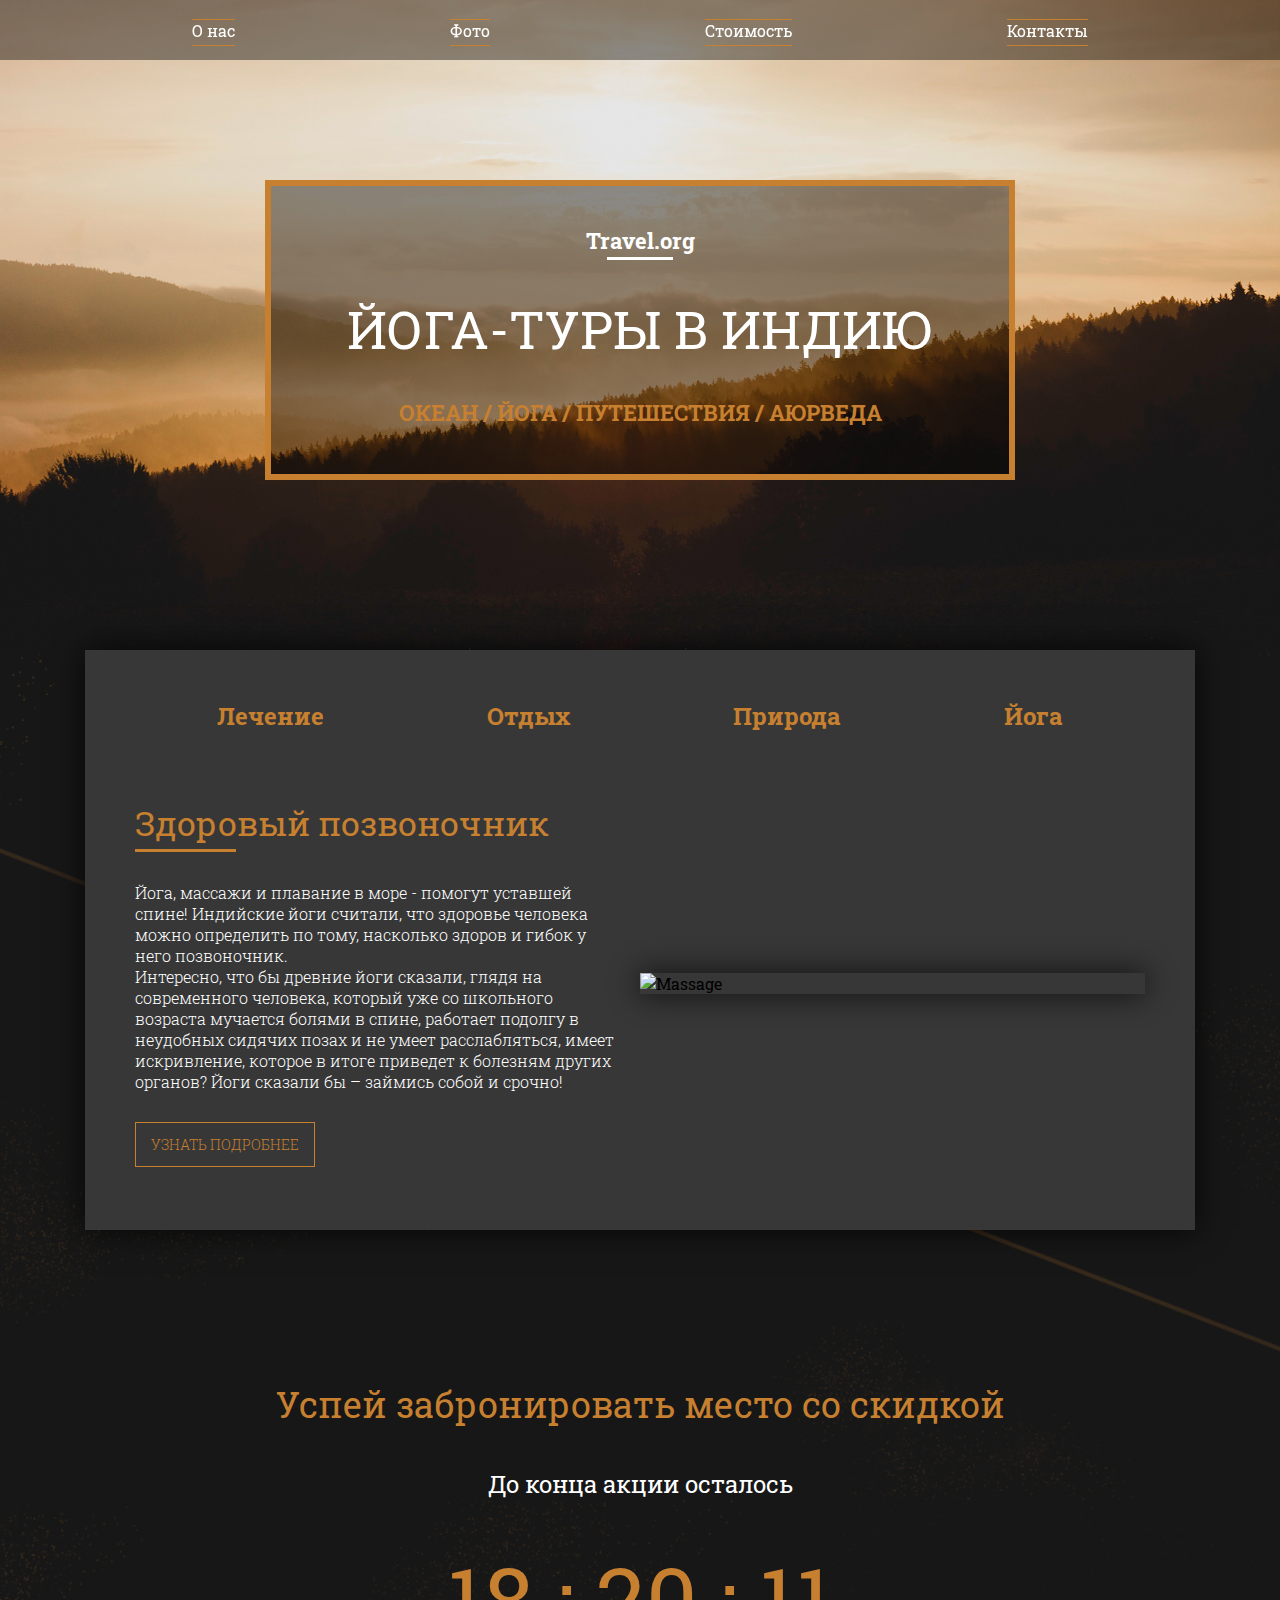
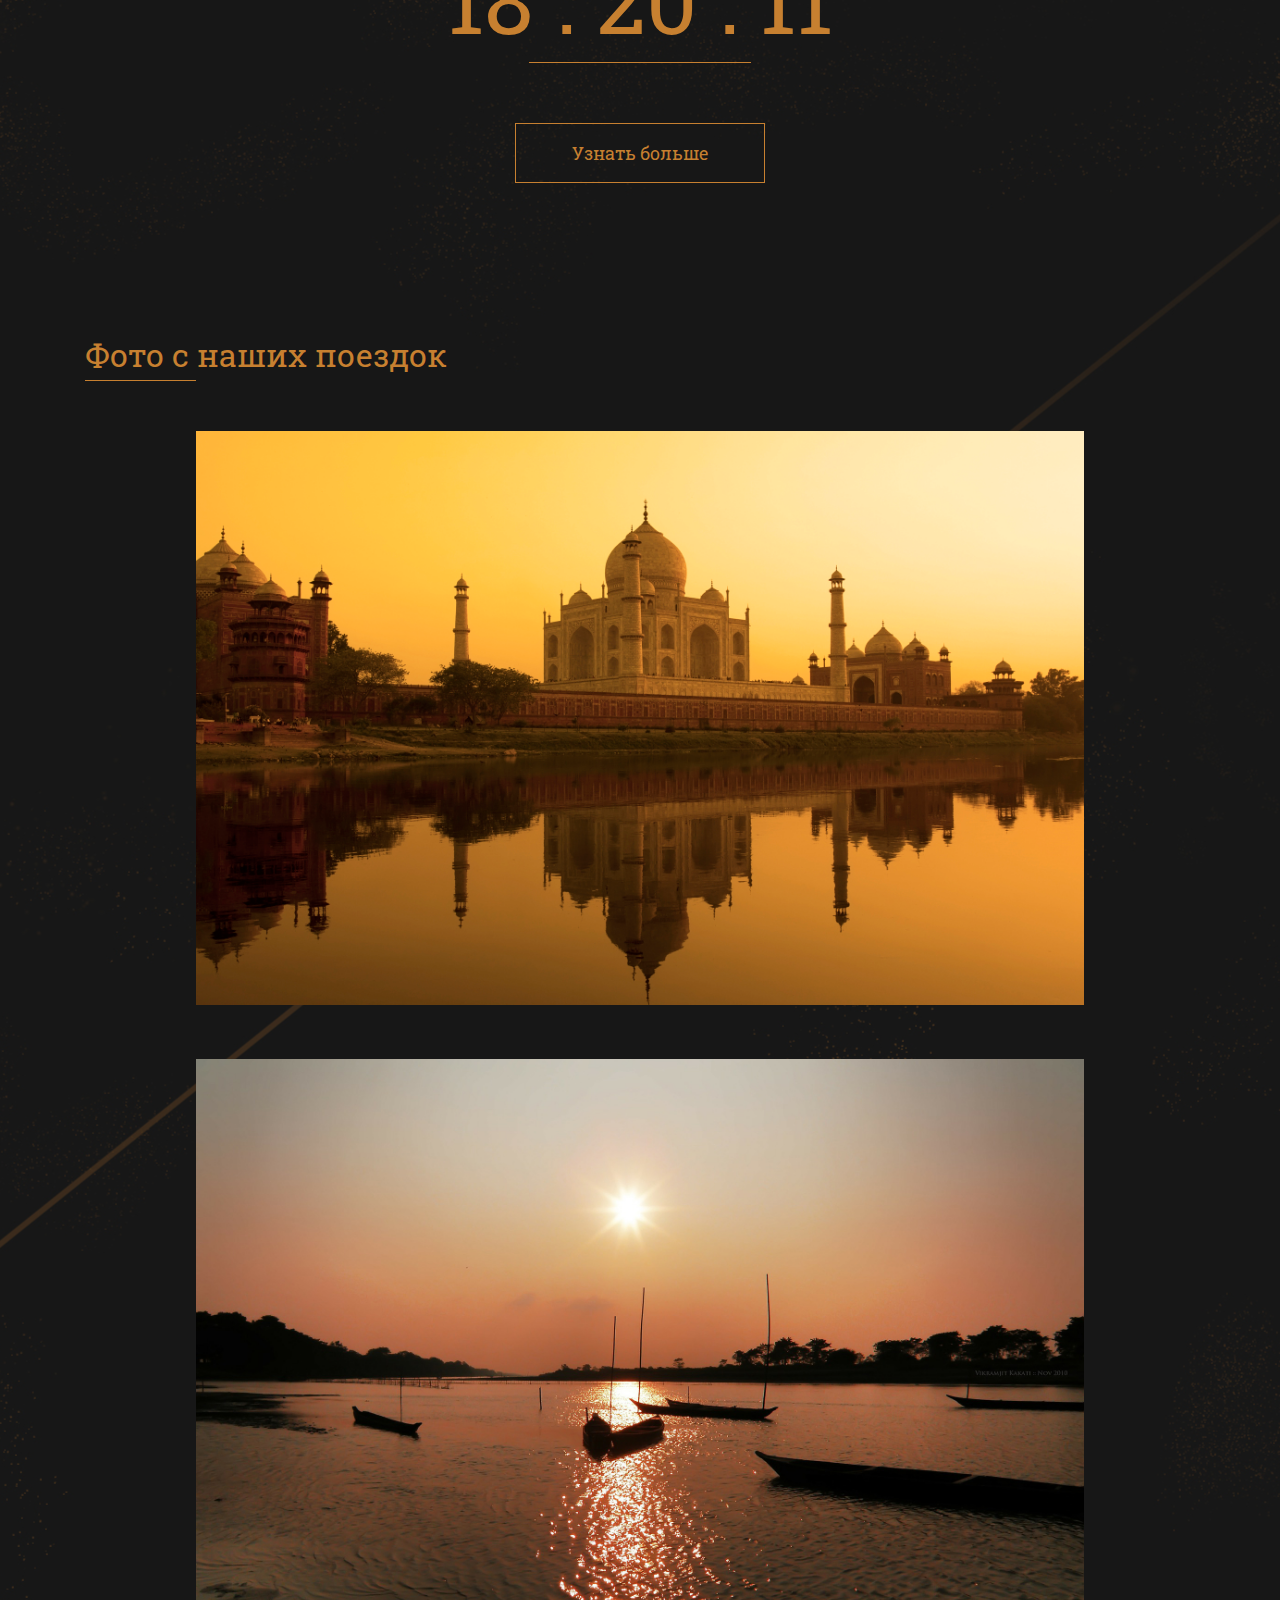
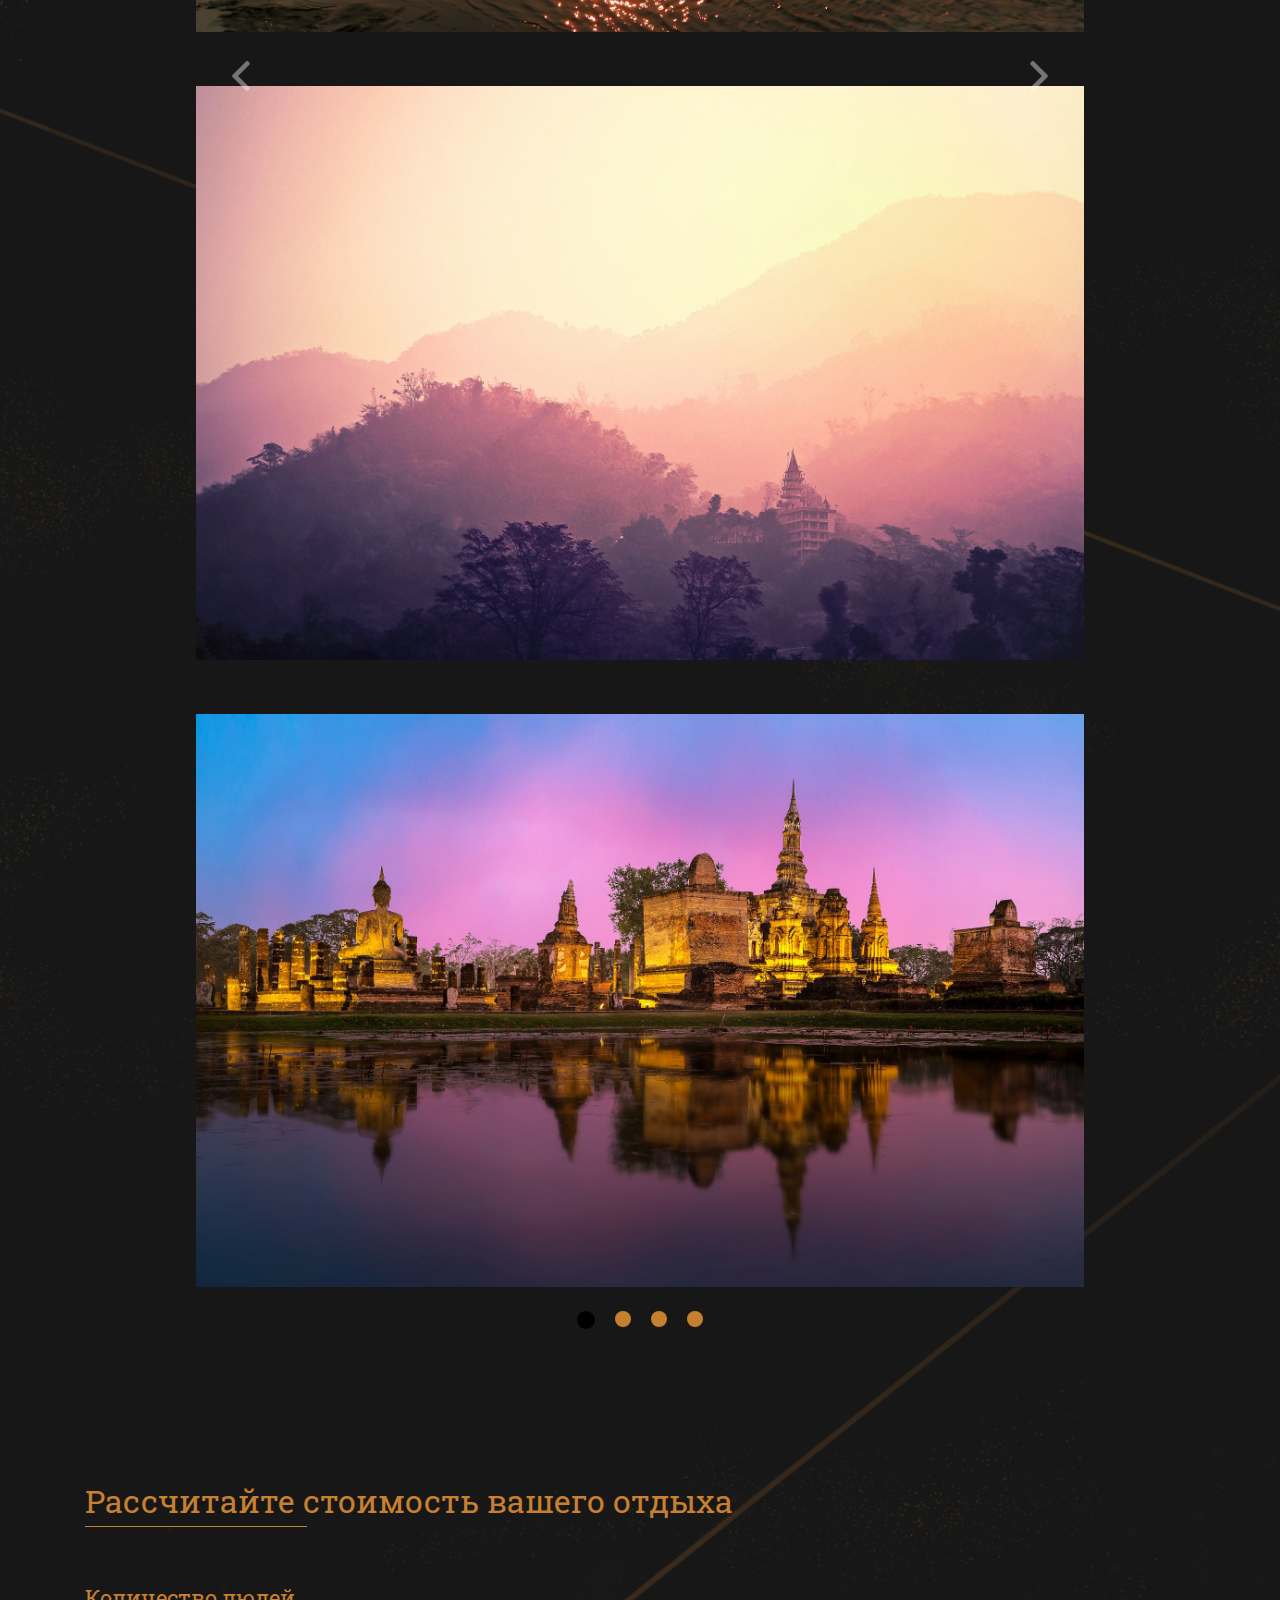
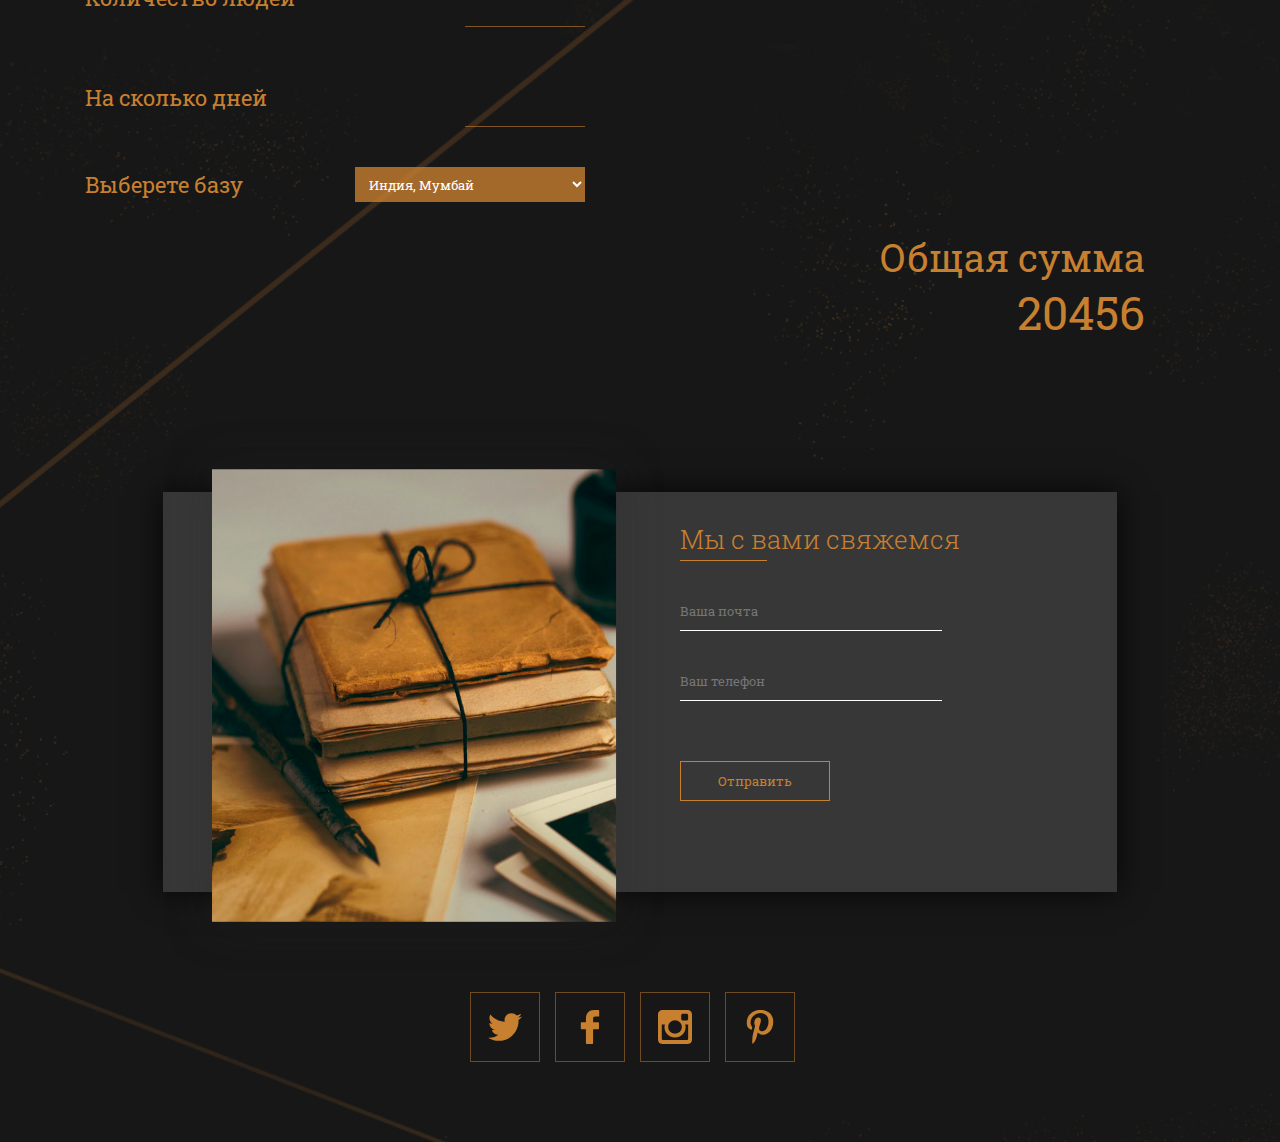
==== index.html @ ab423de0 "1" ====
<!DOCTYPE html>
<html lang="ru">
<head>
	<meta charset="UTF-8">
	<title>Yoga</title>
	
	<link href="https://fonts.googleapis.com/css?family=Roboto+Slab:300,400,700&amp;subset=cyrillic-ext" rel="stylesheet">
	<link rel="stylesheet" href="css/bootstrap-grid.min.css">
	<link rel="stylesheet" href="css/style.css">
</head>
<body>
	<header>
		<div class="container">
			<nav>
				<ul>
					<li><a href="#about">О нас</a></li>
					<li><a href="#photo">Фото</a></li>
					<li><a href="#price">Стоимость</a></li>
					<li><a href="#contacts">Контакты</a></li>
				</ul>
			</nav>
		</div>
	</header>
	<div class="main">
		<div class="container">
			<div class="row">
				<div class="col-12">
					<div class="main-block">
						<div class="main-block-link">
							Travel.org							
						</div>
						<div class="main-block-title">
							йога-туры в индию
						</div>
						<div class="main-block-descr">
							океан / йога / путешествия / аюрведа
						</div>
					</div>
				</div>
			</div>
		</div>
	</div>
	<div class="content">
		<div class="container" id="about">
			<div class="info" >
				<div class="info-header">
					<div class="info-header-tab">Лечение</div>
					<div class="info-header-tab">Отдых</div>
					<div class="info-header-tab">Природа</div>
					<div class="info-header-tab">Йога</div>
				</div>
				<div class="info-tabcontent fade">
					<div class="description">
						<div class="description-title">Здоровый позвоночник</div>
						<div class="description-text">Йога, массажи и плавание в море - помогут уставшей спине! Индийские йоги считали, что здоровье человека можно определить по тому, насколько здоров и гибок у него позвоночник.<br> Интересно, что бы древние йоги сказали, глядя на современного человека, который уже со школьного возраста мучается болями в спине, работает подолгу в неудобных сидячих позах и не умеет расслабляться, имеет искривление, которое в итоге приведет к болезням других органов? Йоги сказали бы – займись собой и срочно!
						</div>
						<div class="description-btn">
							Узнать подробнее
						</div>
					</div>
					<div class="photo">
						<img src="img/massage.jpg" alt="Massage">
					</div>
				</div>
				<div class="info-tabcontent fade">
					<div class="description">
						<div class="description-title">Антистресс</div>
						<div class="description-text">Аюрведа и йога утверждают, что главным источником здоровья нашего организма является здоровый ум. Программа «Антистресс» сначала убирает последствия стресса на физическом уровне, потом помогает избавиться от негативных и навязчивых мыслей, затем повышает общий уровень энергии.<br> Вы наконец вспомните ощущение "свободной головы", ощутите прилив физических сил и вспомните, что такое счастье.</div>
						<div class="description-btn">
							Узнать подробнее
						</div>
					</div>
					<div class="photo">
						<img src="img/sunset.jpg" alt="sunset">
					</div>
				</div>
				<div class="info-tabcontent fade">
					<div class="description">
						<div class="description-title">Восстановление</div>
						<div class="description-text">Стрессы, жизнь в условиях города, плохая экология, загрязненные продукты и вода, напряженный ритм жизни - все это день ото дня отбирает у нас молодость и хорошее здоровье.<br> Одним кремом для лица не решить проблему омоложения организма, когда тебе за 40. Согласны?</div>
						<div class="description-btn">
							Узнать подробнее
						</div>
					</div>
					<div class="photo">
						<img src="img/sunrise.jpg" alt="sunrise">
					</div>
				</div>
				<div class="info-tabcontent fade">
					<div class="description">
						<div class="description-title">Йога и аюрведа</div>
						<div class="description-text">Несколько лет назад мы разработали специальные программы по йоге и аюрведе - и мы поняли, что они отлично работают - на опыте 530 наших туристов! В каждой из этих программ есть одна цель, на достижение которой будут направлены и асаны, и дыхательные практики, и медитации, и аюрведические процедуры, будут читаться лекции по этой теме. <br>Йога и аюрведа - два сильных война, которые сообща будут бороться с проблемами и болезнями.</div>
						<div class="description-btn">
							Узнать подробнее
						</div>
					</div>
					<div class="photo">
						<img src="img/yoga.jpg" alt="yoga">
					</div>
				</div>
			</div>
			<div class="timer">
				<div class="timer-title">Успей забронировать место со скидкой</div>
				<div class="timer-action">
					До конца акции осталось
				</div>
				<div class="timer-numbers" id="timer">
					<span class="hours">18</span>
					<span>:</span>
					<span class="minutes">20</span>
					<span>:</span>
					<span class="seconds">11</span>
				</div>
			</div>
			<button class="more"> Узнать больше</button>
			<div class="slider" id="photo">
				<div class="slider-title">Фото с наших поездок
				</div>
				<div class="wrap">

					<div class="slider-item fade">
						<img src="img/slider_1.jpg" alt="slider">
					</div>
					<div class="slider-item fade">
						<img src="img/slider_2.jpg" alt="slider">
					</div>
					<div class="slider-item fade">
						<img src="img/slider_3.jpg" alt="slider">
					</div>
					<div class="slider-item fade">
						<img src="img/slider_4.jpg" alt="slider">
					</div>

					<div class="prev"><div class="arrow-left"></div></div>
					<div class="next"><div class="arrow-right"></div></div>
				</div>
				<div class="slider-dots">
					<div class="dot dot-active"></div>
					<div class="dot"></div>
					<div class="dot"></div>
					<div class="dot"></div>
				</div>
			</div>
			<div class="counter" id="price">
				<div class="counter-title">Рассчитайте стоимость вашего отдыха
				</div>
				<div class="counter-block">
					<div class="counter-block-option">Количество людей</div>
					<input type="number" min="1" step="1" class="counter-block-input">
				</div>
				<div class="counter-block">
					<div class="counter-block-option">На сколько дней</div>
					<input type="number" min="1" step="1" class="counter-block-input">
				</div>
				<div class="counter-block">
					<div class="counter-block-option">Выберете базу</div>
					<select name="place" id="select">
						<option id="mumbai" value="1">Индия, Мумбай</option>
						<option id="kerala" value="1.5">Индия, Керала</option>
						<option id="varanasi" value="1.8">Индия, Варанаси</option>
					</select>
				</div>
				<div class="counter-total">
					Общая сумма<br>
					<span id="total">20456</span>
				</div>
			</div>
			<div class="contact" id="contacts">
				<div class="contact-img">
					<img src="img/letter.png" alt="letter">
				</div>
				<div class="contact-form">
					<div class="contact-form-title">
						Мы с вами свяжемся
					</div>
					<form id="form">
						<input required type="email" placeholder="Ваша почта">
						<input required type="tel" placeholder="Ваш телефон">
						<button type="submit">Отправить</button>
					</form>
				</div>
			</div>
		</div>
		<footer>
			<div class="container">
				<div class="social">
					<div class="social-block">
						<a href="#">
						<img src="logo/twitter-logo-silhouette.svg" alt="">
						</a>
					</div>
					<div class="social-block">
						<a href="#">
						<img src="logo/facebook-logo.svg" alt="">
						</a>
					</div>
					<div class="social-block">
						<a href="#">
						<img src="logo/instagram-social-network-logo-of-photo-camera.svg" alt="">
						</a>
					</div>
					<div class="social-block">
						<a href="#">
						<img src="logo/pinterest-logo.svg" alt="">
						</a>
					</div>
				</div>
			</div>
		</footer>
	</div>
	<div class="overlay fade">
	 		<div class="popup">
				<div class="popup-close">&times;
				</div>
				<div class="popup-title">
				Форма обратной связи</div>
					<div class="popup-form">	
						<form action="#" class="main-form">
							<div class="popup-form-header">
								Узнайте больше о своём отдыхе
							</div>
								<label class="popup-form__label" for="phone">
								Введите ваш номер телефона:
								</label>
								<input class="popup-form__input" name="phone" type="tel" required placeholder="+7(978) 973 33 45">
								<button class="button popup-form__btn">
									Оставить заявку!
								</button>
						</form>
					</div>
	 		</div>
	</div>
	<script src="js/script.js"></script>
</body>
</html>
---- css/style.css ----
.fade {
  -webkit-animation-name: fade;
          animation-name: fade;
  -webkit-animation-duration: 2.5s;
          animation-duration: 2.5s;
  -webkit-animation-name: fade;
  -webkit-animation-duration: 2.5s;
}
@-webkit-keyframes fade {
  from {
    opacity: 0.1;
  }
  to {
    opacity: 1;
  }
}
@keyframes fade {
  from {
    opacity: 0.1;
  }
  to {
    opacity: 1;
  }
}
.more-splash {
  -webkit-animation-name: splash;
          animation-name: splash;
  -webkit-animation-duration: 1.7s;
          animation-duration: 1.7s;
}
@-webkit-keyframes splash {
  from {
    box-shadow: 0 0 10px #c78030;
  }
  to {
    box-shadow: 0 0 60px #c78030;
  }
}
@keyframes splash {
  from {
    box-shadow: 0 0 10px #c78030;
  }
  to {
    box-shadow: 0 0 60px #c78030;
  }
}
* {
  box-sizing: border-box;
  margin: 0;
  padding: 0;
  outline: none;
  font-family: "Roboto Slab";
}
a {
  color: inherit;
  text-decoration: none;
}
a:visited,
a:hover,
a:focus,
a:active {
  text-decoration: none;
  color: inherit;
}
header {
  width: 100%;
  height: 60px;
  position: fixed;
  top: 0;
  background-color: rgba(0, 0, 0, 0.4);
  z-index: 10;
}
header ul {
  height: 60px;
  display: -webkit-box;
  display: -webkit-flex;
  display: -ms-flexbox;
  display: flex;
  list-style-type: none;
  -webkit-justify-content: space-around;
      -ms-flex-pack: distribute;
          justify-content: space-around;
  -webkit-box-align: center;
  -webkit-align-items: center;
      -ms-flex-align: center;
          align-items: center;
  color: #fff;
}
header ul li:after {
  content: '';
  display: block;
  width: 100%;
  height: 1px;
  background-color: #c78030;
  margin-top: 4px;
  -webkit-transition: 0.4s;
          transition: 0.4s;
}
header ul li:before {
  content: '';
  display: block;
  width: 100%;
  right: 0;
  height: 1px;
  background-color: #c78030;
  margin-top: 4px;
  -webkit-transition: 0.4s;
          transition: 0.4s;
}
.main {
  height: 650px;
  width: 100%;
  background: url(../img/bg.jpg) center no-repeat;
  background-size: cover;
}
.main-block {
  width: 750px;
  min-height: 300px;
  border: 6px solid #c78030;
  background-color: rgba(0, 0, 0, 0.4);
  margin: 0 auto;
  padding: 40px;
  margin-top: 180px;
  text-align: center;
}
.main-block-link {
  color: #fff;
  font-size: 22px;
  font-weight: bold;
}
.main-block-link:after {
  content: '';
  display: block;
  width: 10%;
  height: 3px;
  background-color: #fff;
  margin: 0 auto;
  margin-top: 2px;
}
.main-block-title {
  color: #fff;
  text-transform: uppercase;
  font-size: 52px;
  margin-top: 35px;
}
.main-block-descr {
  color: #c78030;
  text-transform: uppercase;
  font-size: 22px;
  margin-top: 35px;
  font-weight: bold;
}
.content {
  width: 100%;
  min-height: 3200px;
  background: url(../img/main_bg.jpg);
  background-position: 50% 30%;
}
.content .info {
  width: 100%;
  min-height: 580px;
  background-color: #373737;
  padding: 50px;
  box-shadow: 0px 0px 30px rgba(0, 0, 0, 0.8);
}
.content .info-header {
  width: 100%;
  height: 50px;
  display: -webkit-box;
  display: -webkit-flex;
  display: -ms-flexbox;
  display: flex;
  -webkit-justify-content: space-around;
      -ms-flex-pack: distribute;
          justify-content: space-around;
}
.content .info-header-tab {
  color: #c78030;
  font-weight: bold;
  font-size: 24px;
  cursor: pointer;
}
.content .info-header-tab:after {
  content: '';
  display: block;
  width: 0%;
  height: 3px;
  background-color: #c78030;
  margin-top: 4px;
  -webkit-transition: 0.4s;
          transition: 0.4s;
}
.content .info-header-tab:hover:after {
  width: 60%;
}
.content .info-tabcontent {
  width: 100%;
  display: -webkit-box;
  display: -webkit-flex;
  display: -ms-flexbox;
  display: flex;
  padding-top: 50px;
  -webkit-transition: 0.3s;
          transition: 0.3s;
}
.content .info-tabcontent .description,
.content .info-tabcontent .photo {
  width: 50%;
}
.content .info-tabcontent .description-title {
  font-size: 34px;
  color: #c78030;
}
.content .info-tabcontent .description-title:after {
  content: '';
  display: block;
  width: 20%;
  height: 3px;
  background-color: #c78030;
  margin-top: 4px;
}
.content .info-tabcontent .description-text {
  margin-top: 30px;
  color: #fff;
  font-weight: 300;
  padding-right: 20px;
}
.content .info-tabcontent .description-btn {
  width: 180px;
  height: 45px;
  line-height: 43px;
  margin-top: 30px;
  border: 1px solid #c78030;
  font-size: 14px;
  color: #c78030;
  text-transform: uppercase;
  font-weight: bold;
  text-align: center;
  font-weight: 300;
  cursor: pointer;
}
.content .info-tabcontent .description-btn:hover {
  box-shadow: 0px 0px 5px #c78030;
}
.content .info-tabcontent .photo {
  display: -webkit-box;
  display: -webkit-flex;
  display: -ms-flexbox;
  display: flex;
  -webkit-box-align: center;
  -webkit-align-items: center;
      -ms-flex-align: center;
          align-items: center;
}
.content .info-tabcontent .photo img {
  width: 100%;
  box-shadow: 0px 0px 30px rgba(0, 0, 0, 0.8);
}
.content .info .hide {
  display: none;
}
.content .info .show {
  display: -webkit-box;
  display: -webkit-flex;
  display: -ms-flexbox;
  display: flex;
}
.content .timer {
  margin-top: 150px;
  text-align: center;
}
.content .timer-title {
  font-size: 36px;
  color: #c78030;
}
.content .timer-action {
  font-size: 24px;
  color: #fff;
  margin-top: 40px;
}
.content .timer-numbers {
  margin-top: 40px;
  font-size: 90px;
  color: #c78030;
}
.content .timer-numbers:after {
  content: '';
  display: block;
  width: 20%;
  height: 1px;
  background-color: #c78030;
  margin: 0 auto;
  margin-top: 4px;
}
.content .slider {
  margin-top: 150px;
  position: relative;
}
.content .slider-title {
  font-size: 32px;
  color: #c78030;
}
.content .slider-title:after {
  content: '';
  display: block;
  width: 10%;
  height: 1px;
  background-color: #c78030;
  margin-top: 4px;
}
.content .slider .wrap {
  width: 100%;
  position: relative;
}
.content .slider .wrap .slider-item {
  width: 80%;
  margin: 0 auto;
  margin-top: 50px;
  position: relative;
}
.content .slider .wrap .slider-item img {
  width: 100%;
}
.content .slider .wrap .prev {
  position: absolute;
  cursor: pointer;
  top: 0;
  width: 90px;
  left: 10%;
  background-color: rgba(0, 0, 0, 0);
  -webkit-transition: 0.3s;
          transition: 0.3s;
  height: 100%;
}
.content .slider .wrap .prev:hover {
  background-color: rgba(0, 0, 0, 0.4);
}
.content .slider .wrap .prev:hover .arrow-left {
  opacity: 1;
}
.content .slider .wrap .prev .arrow-left {
  width: 30px;
  height: 30px;
  background: url(../icons/left-arrow.svg) center no-repeat;
  background-size: cover;
  position: absolute;
  top: 50%;
  left: 50%;
  -webkit-transform: translate(-50%);
      -ms-transform: translate(-50%);
          transform: translate(-50%);
  opacity: .4;
  -webkit-transition: 1s;
          transition: 1s;
}
.content .slider .wrap .next {
  position: absolute;
  cursor: pointer;
  top: 0;
  width: 90px;
  background-color: rgba(0, 0, 0, 0);
  -webkit-transition: 0.3s;
          transition: 0.3s;
  height: 100%;
  right: 10%;
}
.content .slider .wrap .next:hover {
  background-color: rgba(0, 0, 0, 0.4);
}
.content .slider .wrap .next:hover .arrow-right {
  opacity: 1;
}
.content .slider .wrap .next .arrow-right {
  width: 30px;
  height: 30px;
  background: url(../icons/right-arrow.svg) center no-repeat;
  background-size: cover;
  position: absolute;
  top: 50%;
  left: 50%;
  -webkit-transform: translate(-50%);
      -ms-transform: translate(-50%);
          transform: translate(-50%);
  opacity: .4;
  -webkit-transition: 1s;
          transition: 1s;
}
.content .slider-dots {
  width: 90%;
  margin: 0 auto;
  margin-top: 20px;
  display: -webkit-box;
  display: -webkit-flex;
  display: -ms-flexbox;
  display: flex;
  -webkit-box-pack: center;
  -webkit-justify-content: center;
      -ms-flex-pack: center;
          justify-content: center;
}
.content .slider-dots .dot {
  cursor: pointer;
  height: 16px;
  width: 16px;
  margin: 0 10px;
  background-color: #c78030;
  border-radius: 50%;
  display: inline-block;
  -webkit-transition: background-color 0.6s ease;
          transition: background-color 0.6s ease;
}
.content .slider-dots .dot-active {
  background-color: #000;
  height: 18px;
  width: 18px;
}
.content .counter {
  margin-top: 150px
  /* Для Firefox */
}
.content .counter-title {
  font-size: 32px;
  color: #c78030;
}
.content .counter-title:after {
  content: '';
  display: block;
  width: 20%;
  height: 1px;
  background-color: #c78030;
  margin-top: 4px;
}
.content .counter-block {
  margin-top: 40px;
  width: 45%;
  display: -webkit-box;
  display: -webkit-flex;
  display: -ms-flexbox;
  display: flex;
  -webkit-box-pack: justify;
  -webkit-justify-content: space-between;
      -ms-flex-pack: justify;
          justify-content: space-between;
  -webkit-box-align: center;
  -webkit-align-items: center;
      -ms-flex-align: center;
          align-items: center;
}
.content .counter-block-option {
  font-size: 22px;
  color: #c78030;
}
.content .counter-block-input {
  display: block;
  width: 120px;
  height: 60px;
  padding: 10px;
  color: #c78030;
  background-color: transparent;
  border: none;
  border-bottom: 1px solid rgba(199, 126, 48, 0.6);
  font-size: 46px;
  text-align: center;
}
.content .counter-block select {
  width: 230px;
  height: 35px;
  padding-left: 10px;
  background-color: rgba(199, 126, 48, 0.8);
  color: #fff;
  border: none;
}
.content .counter-total {
  margin-top: 30px;
  padding-right: 50px;
  text-align: right;
  font-size: 38px;
  color: #c78030;
}
.content .counter-total span {
  font-size: 46px;
}
.content .counter input[type=number]::-webkit-inner-spin-button,
.content .counter input[type=number]::-webkit-outer-spin-button {
  -webkit-appearance: none;
  -moz-appearance: none;
  appearance: none;
  margin: 0;
}
.content .counter input[type=number] {
  -moz-appearance: textfield;
}
.content .more {
  display: block;
  margin: 0 auto;
  margin-top: 60px;
  width: 250px;
  height: 60px;
  background-color: transparent;
  border: 1px solid #c78030;
  font-size: 18px;
  color: #c78030;
  cursor: pointer;
}
.content .more:hover {
  box-shadow: 0 0 10px #c78030;
}
.content .contact {
  width: 86%;
  height: 400px;
  display: -webkit-box;
  display: -webkit-flex;
  display: -ms-flexbox;
  display: flex;
  background-color: #373737;
  margin: 0 auto;
  margin-top: 150px;
  box-shadow: 0px 0px 30px rgba(0, 0, 0, 0.8);
}
.content .contact-img {
  width: 50%;
}
.content .contact-img img {
  height: 550px;
  -webkit-transform: translateY(-13%);
      -ms-transform: translateY(-13%);
          transform: translateY(-13%);
}
.content .contact-form {
  width: 50%;
  padding-left: 40px;
}
.content .contact-form-title {
  margin-top: 30px;
  color: #c78030;
  font-size: 26px;
  font-weight: 300;
}
.content .contact-form-title:after {
  content: '';
  display: block;
  width: 20%;
  height: 1px;
  background-color: #c78030;
  margin-top: 4px;
}
.content .contact-form form input {
  display: block;
  width: 60%;
  height: 40px;
  margin-top: 30px;
  background-color: transparent;
  border: none;
  border-bottom: 1px solid #fff;
  color: #fff;
}
.content .contact-form form button {
  margin-top: 60px;
  width: 150px;
  height: 40px;
  background-color: transparent;
  border: 1px solid #c78030;
  color: #c78030;
  cursor: pointer;
}
.content .contact-form form button:hover {
  box-shadow: 0 0 10px #c78030;
}
.content footer {
  width: 100%;
  height: 250px;
  display: -webkit-box;
  display: -webkit-flex;
  display: -ms-flexbox;
  display: flex;
  -webkit-box-align: center;
  -webkit-align-items: center;
      -ms-flex-align: center;
          align-items: center;
}
.content footer .social {
  display: -webkit-box;
  display: -webkit-flex;
  display: -ms-flexbox;
  display: flex;
  -webkit-box-pack: center;
  -webkit-justify-content: center;
      -ms-flex-pack: center;
          justify-content: center;
  -webkit-box-align: center;
  -webkit-align-items: center;
      -ms-flex-align: center;
          align-items: center;
  padding-top: 20px;
}
.content footer .social .social-block {
  width: 70px;
  height: 70px;
  border: 1px solid rgba(199, 128, 48, 0.5);
  margin-right: 15px;
}
.content footer .social .social-block:hover {
  box-shadow: 0 0 10px #c78030;
}
.content footer .social .social-block a img {
  width: 50%;
  display: block;
  margin: 0 auto;
  margin-top: 17px;
}
.overlay {
  position: fixed;
  display: none;
  top: 0;
  width: 100%;
  height: 100%;
  background-color: rgba(0, 0, 0, 0.5);
  z-index: 3;
}
.overlay .popup {
  position: fixed;
  z-index: 4;
  left: 50%;
  top: 150px;
  width: 752px;
  -webkit-transform: translateX(-50%);
      -ms-transform: translateX(-50%);
          transform: translateX(-50%);
}
.overlay .popup-close {
  position: absolute;
  right: -20px;
  top: -35px;
  cursor: pointer;
  font-size: 35px;
  color: #fff;
  font-weight: 300;
}
.overlay .popup-title {
  display: block;
  width: 100%;
  height: 71px;
  line-height: 71px;
  margin: 0;
  background-color: #c78030;
  color: #ffffff;
  text-transform: uppercase;
  font-size: 21px;
  font-weight: 500;
  text-align: center;
}
.overlay .popup-form {
  background: url(../img/modal.jpg) center no-repeat;
  background-size: cover;
  padding: 35px 88px 50px 88px;
  color: #fff;
}
.overlay .popup-form-header {
  padding: 0;
  font-weight: 400;
  line-height: 27px;
  font-size: 30px;
  text-align: center;
}
.overlay .popup-form__label {
  display: block;
  margin-top: 23px;
  font-size: 20px;
  font-weight: 300;
  text-align: center;
}
.overlay .popup-form__input {
  width: 365px;
  height: 56px;
  margin-top: 17px;
  font-size: 18px;
  background-color: #c78030;
  border: none;
  color: #fff;
  text-align: center;
}
.overlay .popup-form__input::-webkit-input-placeholder {
  color: #fff;
}
.overlay .popup-form__input::-moz-placeholder {
  color: #fff;
}
.overlay .popup-form__input:-moz-placeholder {
  color: #fff;
}
.overlay .popup-form__input:-ms-input-placeholder {
  color: #fff;
}
.overlay .popup-form__input:focus::-webkit-input-placeholder {
  color: transparent;
}
.overlay .popup-form__input:focus::-moz-placeholder {
  color: transparent;
}
.overlay .popup-form__input:focus:-moz-placeholder {
  color: transparent;
}
.overlay .popup-form__input:focus:-ms-input-placeholder {
  color: transparent;
}
.overlay .popup-form__btn {
  width: 180px;
  height: 56px;
  font-size: 15px;
  line-height: 22px;
  margin-left: 16px;
  background-color: transparent;
  color: #c78030;
  border: 1px solid #c78030;
  cursor: pointer;
}
.overlay .popup-form__btn:hover {
  box-shadow: 0 0 10px #c78030;
}
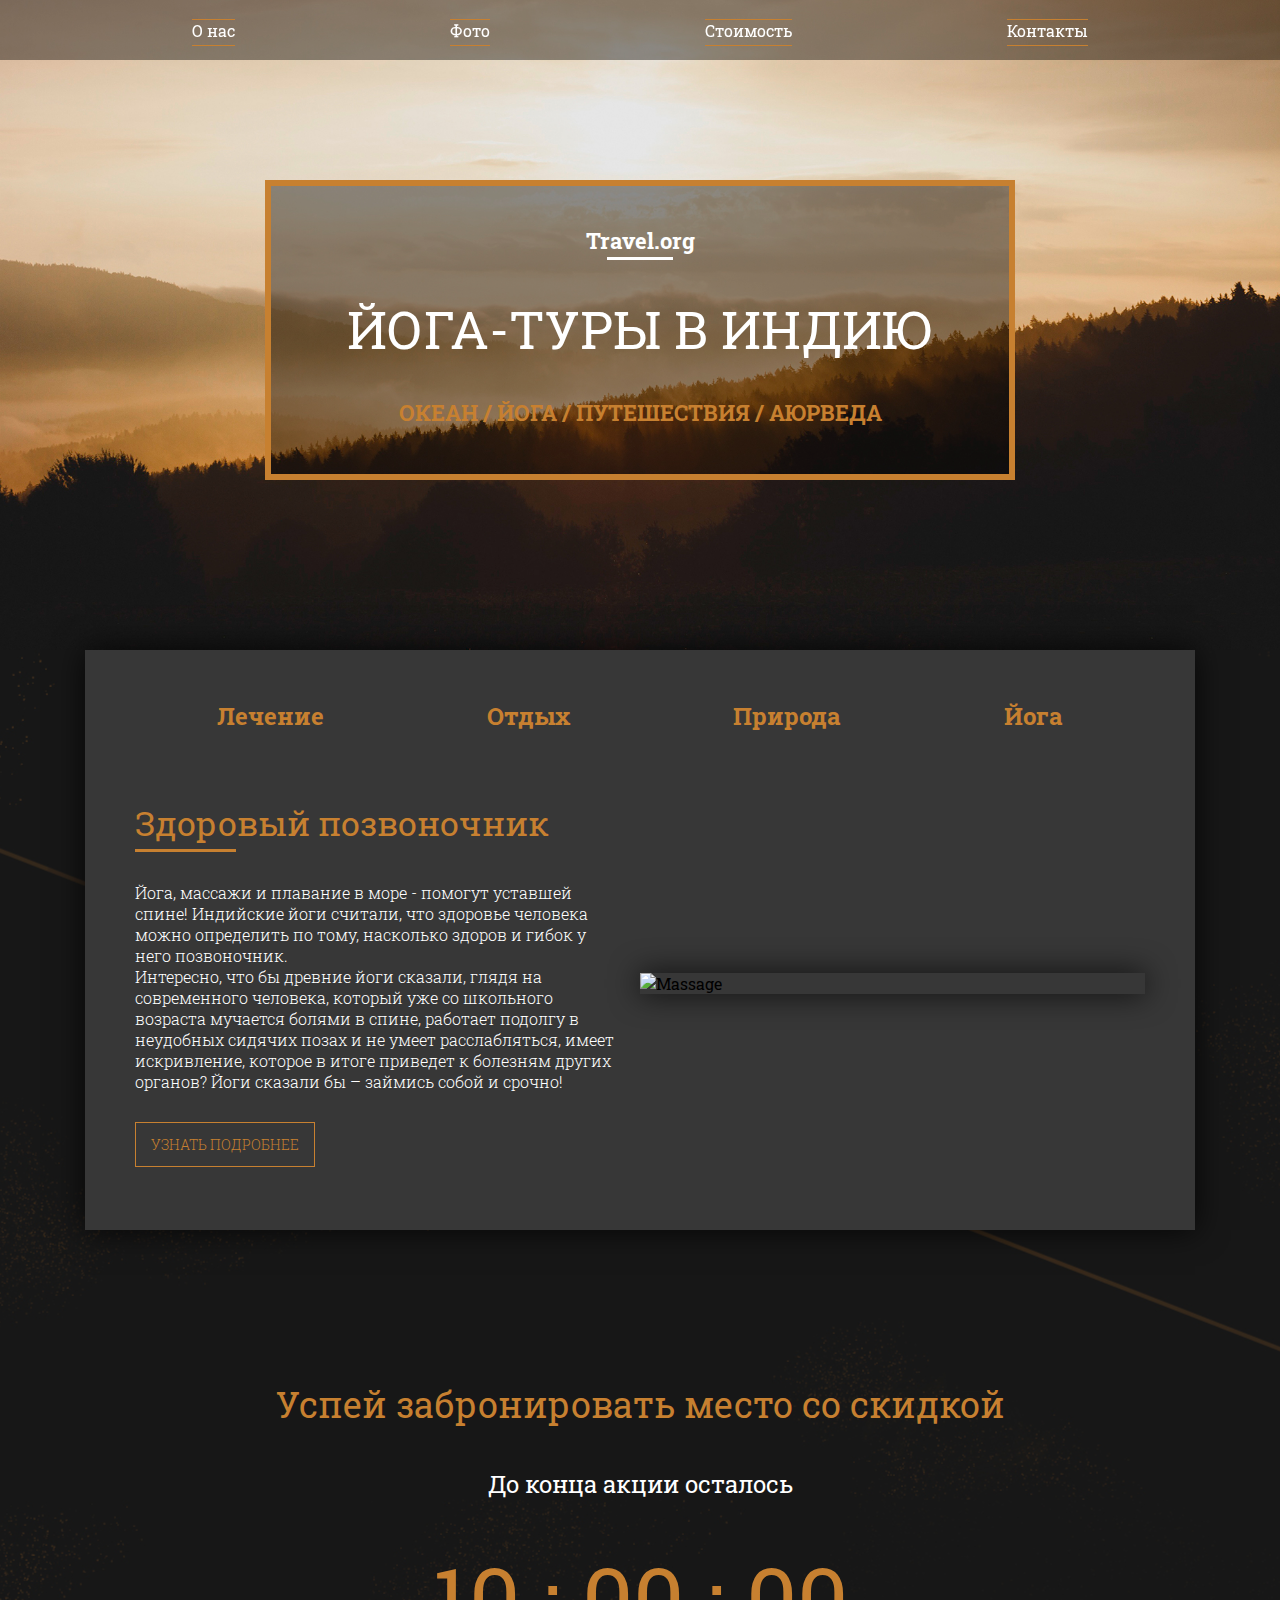
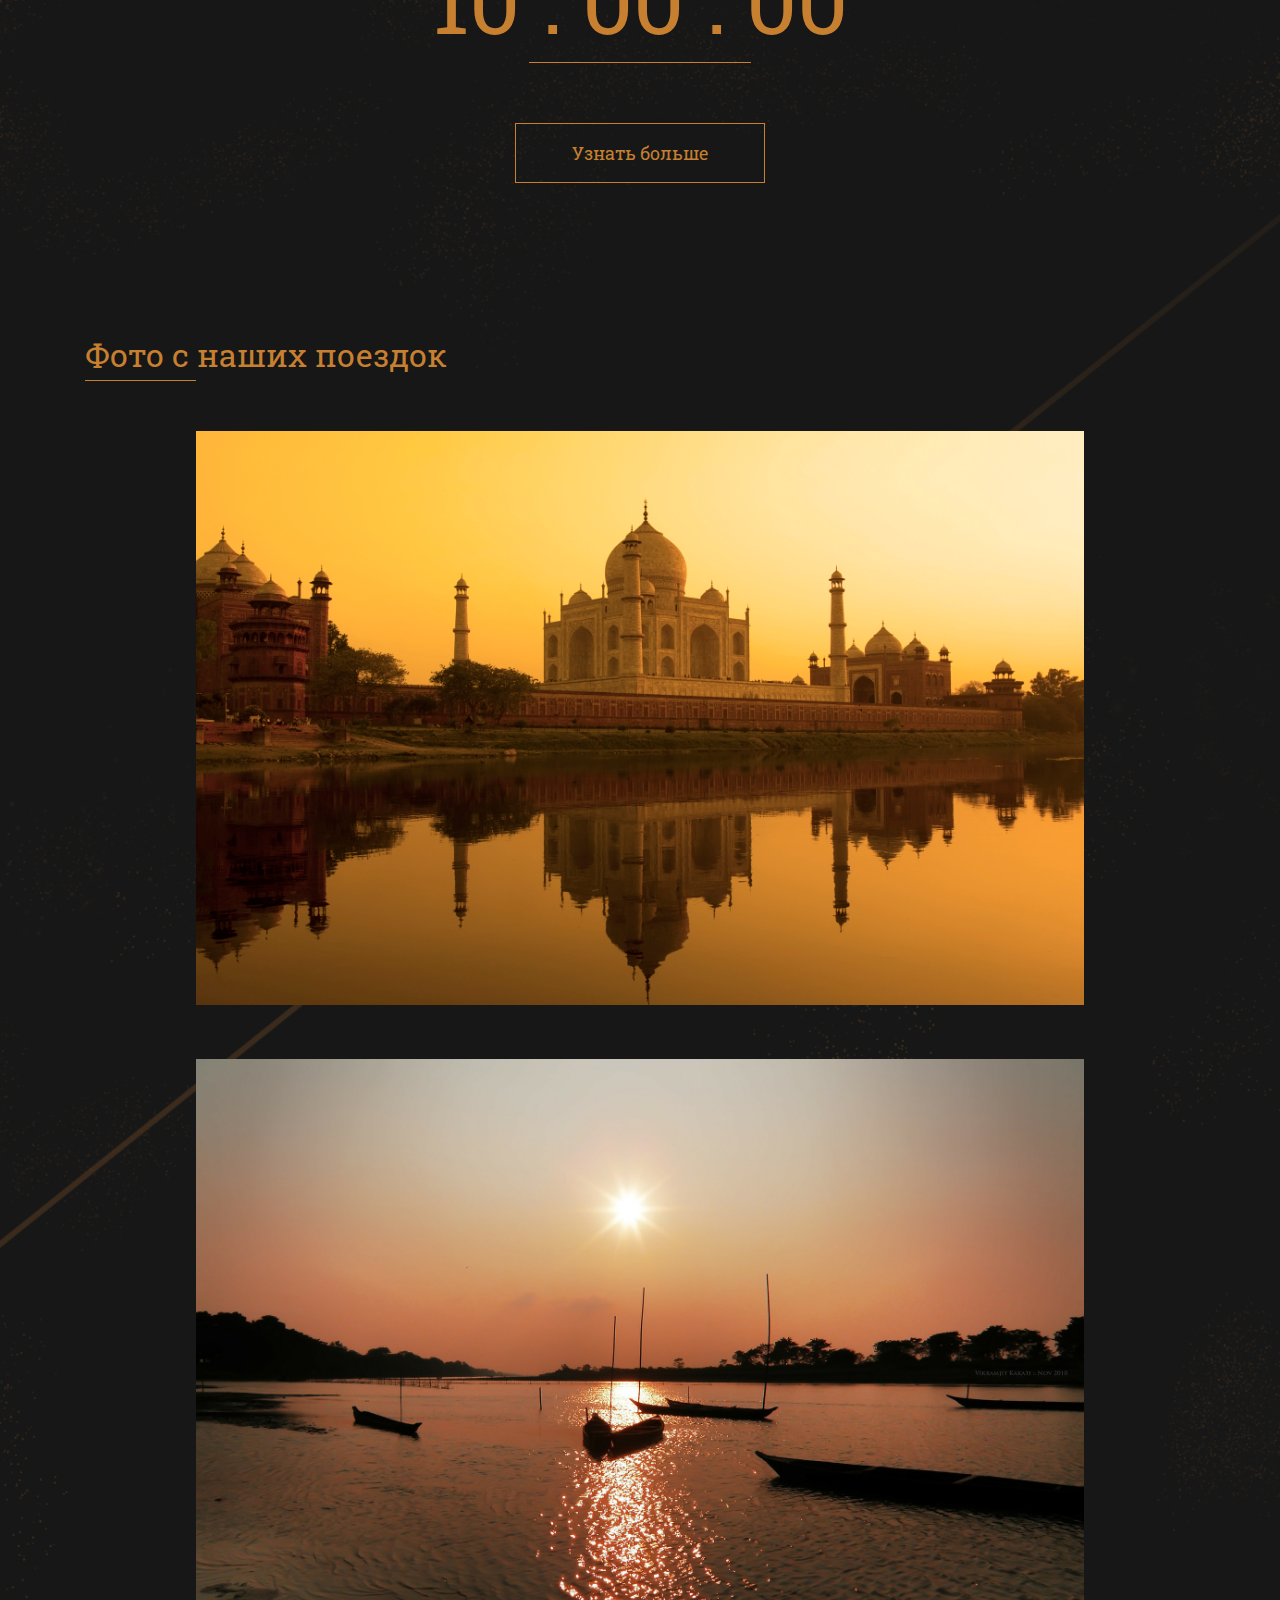
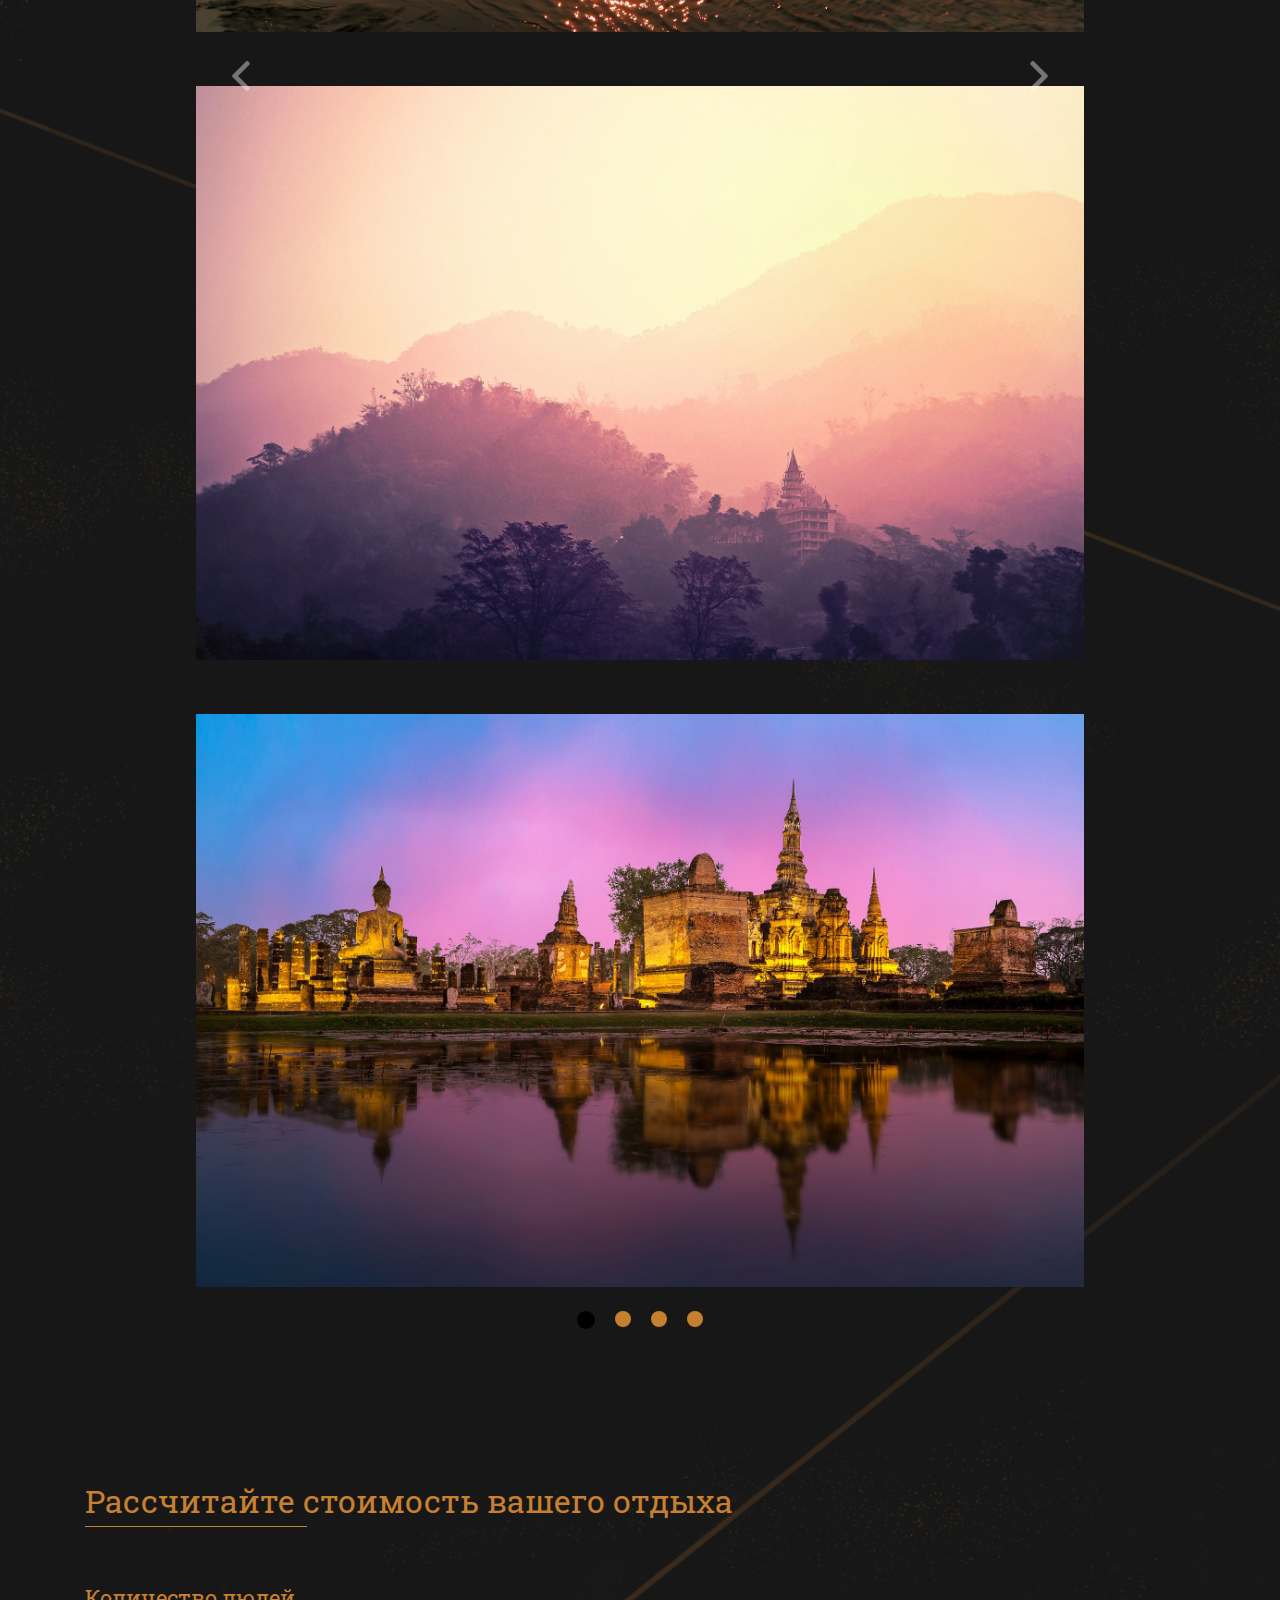
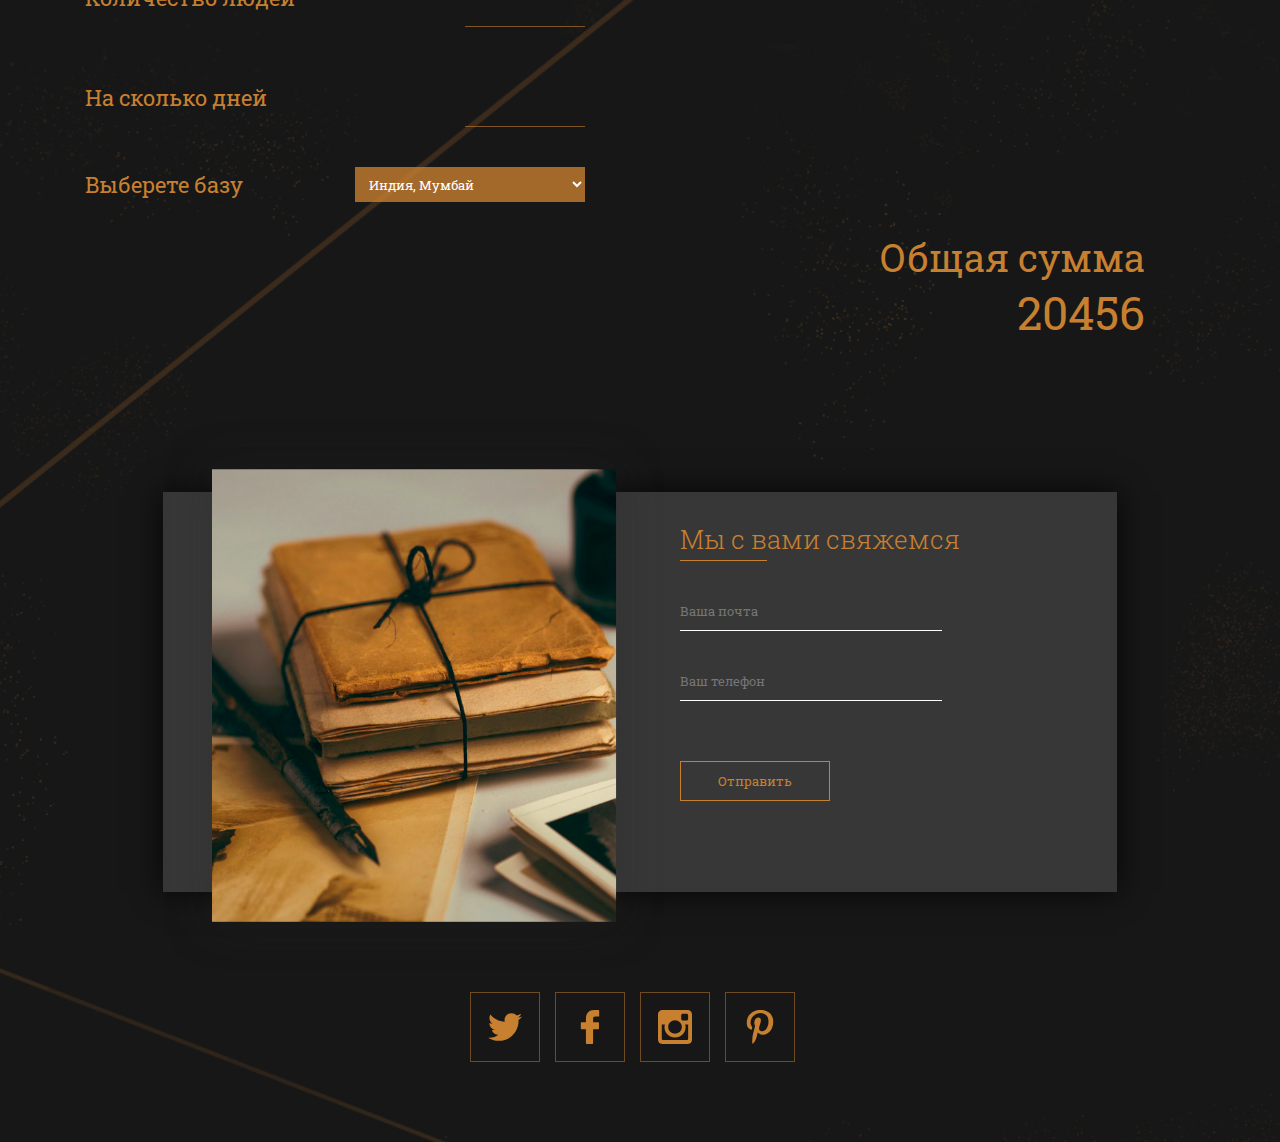
==== commit dc9aeae9: "3" ====
--- a/index.html
+++ b/index.html
@@ -105,11 +105,11 @@
 					До конца акции осталось
 				</div>
 				<div class="timer-numbers" id="timer">
-					<span class="hours">18</span>
+					<span class="hours"></span>
 					<span>:</span>
-					<span class="minutes">20</span>
+					<span class="minutes"></span>
 					<span>:</span>
-					<span class="seconds">11</span>
+					<span class="seconds"></span>
 				</div>
 			</div>
 			<button class="more"> Узнать больше</button>
--- a/css/style.css
+++ b/css/style.css
@@ -1,8 +1,6 @@
 .fade {
-  -webkit-animation-name: fade;
-          animation-name: fade;
-  -webkit-animation-duration: 2.5s;
-          animation-duration: 2.5s;
+  animation-name: fade;
+  animation-duration: 2.5s;
   -webkit-animation-name: fade;
   -webkit-animation-duration: 2.5s;
 }
@@ -22,28 +20,6 @@
     opacity: 1;
   }
 }
-.more-splash {
-  -webkit-animation-name: splash;
-          animation-name: splash;
-  -webkit-animation-duration: 1.7s;
-          animation-duration: 1.7s;
-}
-@-webkit-keyframes splash {
-  from {
-    box-shadow: 0 0 10px #c78030;
-  }
-  to {
-    box-shadow: 0 0 60px #c78030;
-  }
-}
-@keyframes splash {
-  from {
-    box-shadow: 0 0 10px #c78030;
-  }
-  to {
-    box-shadow: 0 0 60px #c78030;
-  }
-}
 * {
   box-sizing: border-box;
   margin: 0;
@@ -72,18 +48,10 @@
 }
 header ul {
   height: 60px;
-  display: -webkit-box;
-  display: -webkit-flex;
-  display: -ms-flexbox;
   display: flex;
   list-style-type: none;
-  -webkit-justify-content: space-around;
-      -ms-flex-pack: distribute;
-          justify-content: space-around;
-  -webkit-box-align: center;
-  -webkit-align-items: center;
-      -ms-flex-align: center;
-          align-items: center;
+  justify-content: space-around;
+  align-items: center;
   color: #fff;
 }
 header ul li:after {
@@ -93,8 +61,7 @@
   height: 1px;
   background-color: #c78030;
   margin-top: 4px;
-  -webkit-transition: 0.4s;
-          transition: 0.4s;
+  transition: 0.4s;
 }
 header ul li:before {
   content: '';
@@ -104,8 +71,7 @@
   height: 1px;
   background-color: #c78030;
   margin-top: 4px;
-  -webkit-transition: 0.4s;
-          transition: 0.4s;
+  transition: 0.4s;
 }
 .main {
   height: 650px;
@@ -166,13 +132,8 @@
 .content .info-header {
   width: 100%;
   height: 50px;
-  display: -webkit-box;
-  display: -webkit-flex;
-  display: -ms-flexbox;
-  display: flex;
-  -webkit-justify-content: space-around;
-      -ms-flex-pack: distribute;
-          justify-content: space-around;
+  display: flex;
+  justify-content: space-around;
 }
 .content .info-header-tab {
   color: #c78030;
@@ -187,21 +148,16 @@
   height: 3px;
   background-color: #c78030;
   margin-top: 4px;
-  -webkit-transition: 0.4s;
-          transition: 0.4s;
+  transition: 0.4s;
 }
 .content .info-header-tab:hover:after {
   width: 60%;
 }
 .content .info-tabcontent {
   width: 100%;
-  display: -webkit-box;
-  display: -webkit-flex;
-  display: -ms-flexbox;
   display: flex;
   padding-top: 50px;
-  -webkit-transition: 0.3s;
-          transition: 0.3s;
+  transition: 0.3s;
 }
 .content .info-tabcontent .description,
 .content .info-tabcontent .photo {
@@ -243,14 +199,8 @@
   box-shadow: 0px 0px 5px #c78030;
 }
 .content .info-tabcontent .photo {
-  display: -webkit-box;
-  display: -webkit-flex;
-  display: -ms-flexbox;
-  display: flex;
-  -webkit-box-align: center;
-  -webkit-align-items: center;
-      -ms-flex-align: center;
-          align-items: center;
+  display: flex;
+  align-items: center;
 }
 .content .info-tabcontent .photo img {
   width: 100%;
@@ -260,9 +210,6 @@
   display: none;
 }
 .content .info .show {
-  display: -webkit-box;
-  display: -webkit-flex;
-  display: -ms-flexbox;
   display: flex;
 }
 .content .timer {
@@ -328,8 +275,7 @@
   width: 90px;
   left: 10%;
   background-color: rgba(0, 0, 0, 0);
-  -webkit-transition: 0.3s;
-          transition: 0.3s;
+  transition: 0.3s;
   height: 100%;
 }
 .content .slider .wrap .prev:hover {
@@ -346,12 +292,9 @@
   position: absolute;
   top: 50%;
   left: 50%;
-  -webkit-transform: translate(-50%);
-      -ms-transform: translate(-50%);
-          transform: translate(-50%);
+  transform: translate(-50%);
   opacity: .4;
-  -webkit-transition: 1s;
-          transition: 1s;
+  transition: 1s;
 }
 .content .slider .wrap .next {
   position: absolute;
@@ -359,8 +302,7 @@
   top: 0;
   width: 90px;
   background-color: rgba(0, 0, 0, 0);
-  -webkit-transition: 0.3s;
-          transition: 0.3s;
+  transition: 0.3s;
   height: 100%;
   right: 10%;
 }
@@ -378,25 +320,16 @@
   position: absolute;
   top: 50%;
   left: 50%;
-  -webkit-transform: translate(-50%);
-      -ms-transform: translate(-50%);
-          transform: translate(-50%);
+  transform: translate(-50%);
   opacity: .4;
-  -webkit-transition: 1s;
-          transition: 1s;
+  transition: 1s;
 }
 .content .slider-dots {
   width: 90%;
   margin: 0 auto;
   margin-top: 20px;
-  display: -webkit-box;
-  display: -webkit-flex;
-  display: -ms-flexbox;
-  display: flex;
-  -webkit-box-pack: center;
-  -webkit-justify-content: center;
-      -ms-flex-pack: center;
-          justify-content: center;
+  display: flex;
+  justify-content: center;
 }
 .content .slider-dots .dot {
   cursor: pointer;
@@ -406,8 +339,7 @@
   background-color: #c78030;
   border-radius: 50%;
   display: inline-block;
-  -webkit-transition: background-color 0.6s ease;
-          transition: background-color 0.6s ease;
+  transition: background-color 0.6s ease;
 }
 .content .slider-dots .dot-active {
   background-color: #000;
@@ -415,7 +347,7 @@
   width: 18px;
 }
 .content .counter {
-  margin-top: 150px
+  margin-top: 150px;
   /* Для Firefox */
 }
 .content .counter-title {
@@ -433,18 +365,9 @@
 .content .counter-block {
   margin-top: 40px;
   width: 45%;
-  display: -webkit-box;
-  display: -webkit-flex;
-  display: -ms-flexbox;
-  display: flex;
-  -webkit-box-pack: justify;
-  -webkit-justify-content: space-between;
-      -ms-flex-pack: justify;
-          justify-content: space-between;
-  -webkit-box-align: center;
-  -webkit-align-items: center;
-      -ms-flex-align: center;
-          align-items: center;
+  display: flex;
+  justify-content: space-between;
+  align-items: center;
 }
 .content .counter-block-option {
   font-size: 22px;
@@ -508,9 +431,6 @@
 .content .contact {
   width: 86%;
   height: 400px;
-  display: -webkit-box;
-  display: -webkit-flex;
-  display: -ms-flexbox;
   display: flex;
   background-color: #373737;
   margin: 0 auto;
@@ -522,9 +442,7 @@
 }
 .content .contact-img img {
   height: 550px;
-  -webkit-transform: translateY(-13%);
-      -ms-transform: translateY(-13%);
-          transform: translateY(-13%);
+  transform: translateY(-13%);
 }
 .content .contact-form {
   width: 50%;
@@ -569,28 +487,13 @@
 .content footer {
   width: 100%;
   height: 250px;
-  display: -webkit-box;
-  display: -webkit-flex;
-  display: -ms-flexbox;
-  display: flex;
-  -webkit-box-align: center;
-  -webkit-align-items: center;
-      -ms-flex-align: center;
-          align-items: center;
+  display: flex;
+  align-items: center;
 }
 .content footer .social {
-  display: -webkit-box;
-  display: -webkit-flex;
-  display: -ms-flexbox;
-  display: flex;
-  -webkit-box-pack: center;
-  -webkit-justify-content: center;
-      -ms-flex-pack: center;
-          justify-content: center;
-  -webkit-box-align: center;
-  -webkit-align-items: center;
-      -ms-flex-align: center;
-          align-items: center;
+  display: flex;
+  justify-content: center;
+  align-items: center;
   padding-top: 20px;
 }
 .content footer .social .social-block {
@@ -623,9 +526,7 @@
   left: 50%;
   top: 150px;
   width: 752px;
-  -webkit-transform: translateX(-50%);
-      -ms-transform: translateX(-50%);
-          transform: translateX(-50%);
+  transform: translateX(-50%);
 }
 .overlay .popup-close {
   position: absolute;
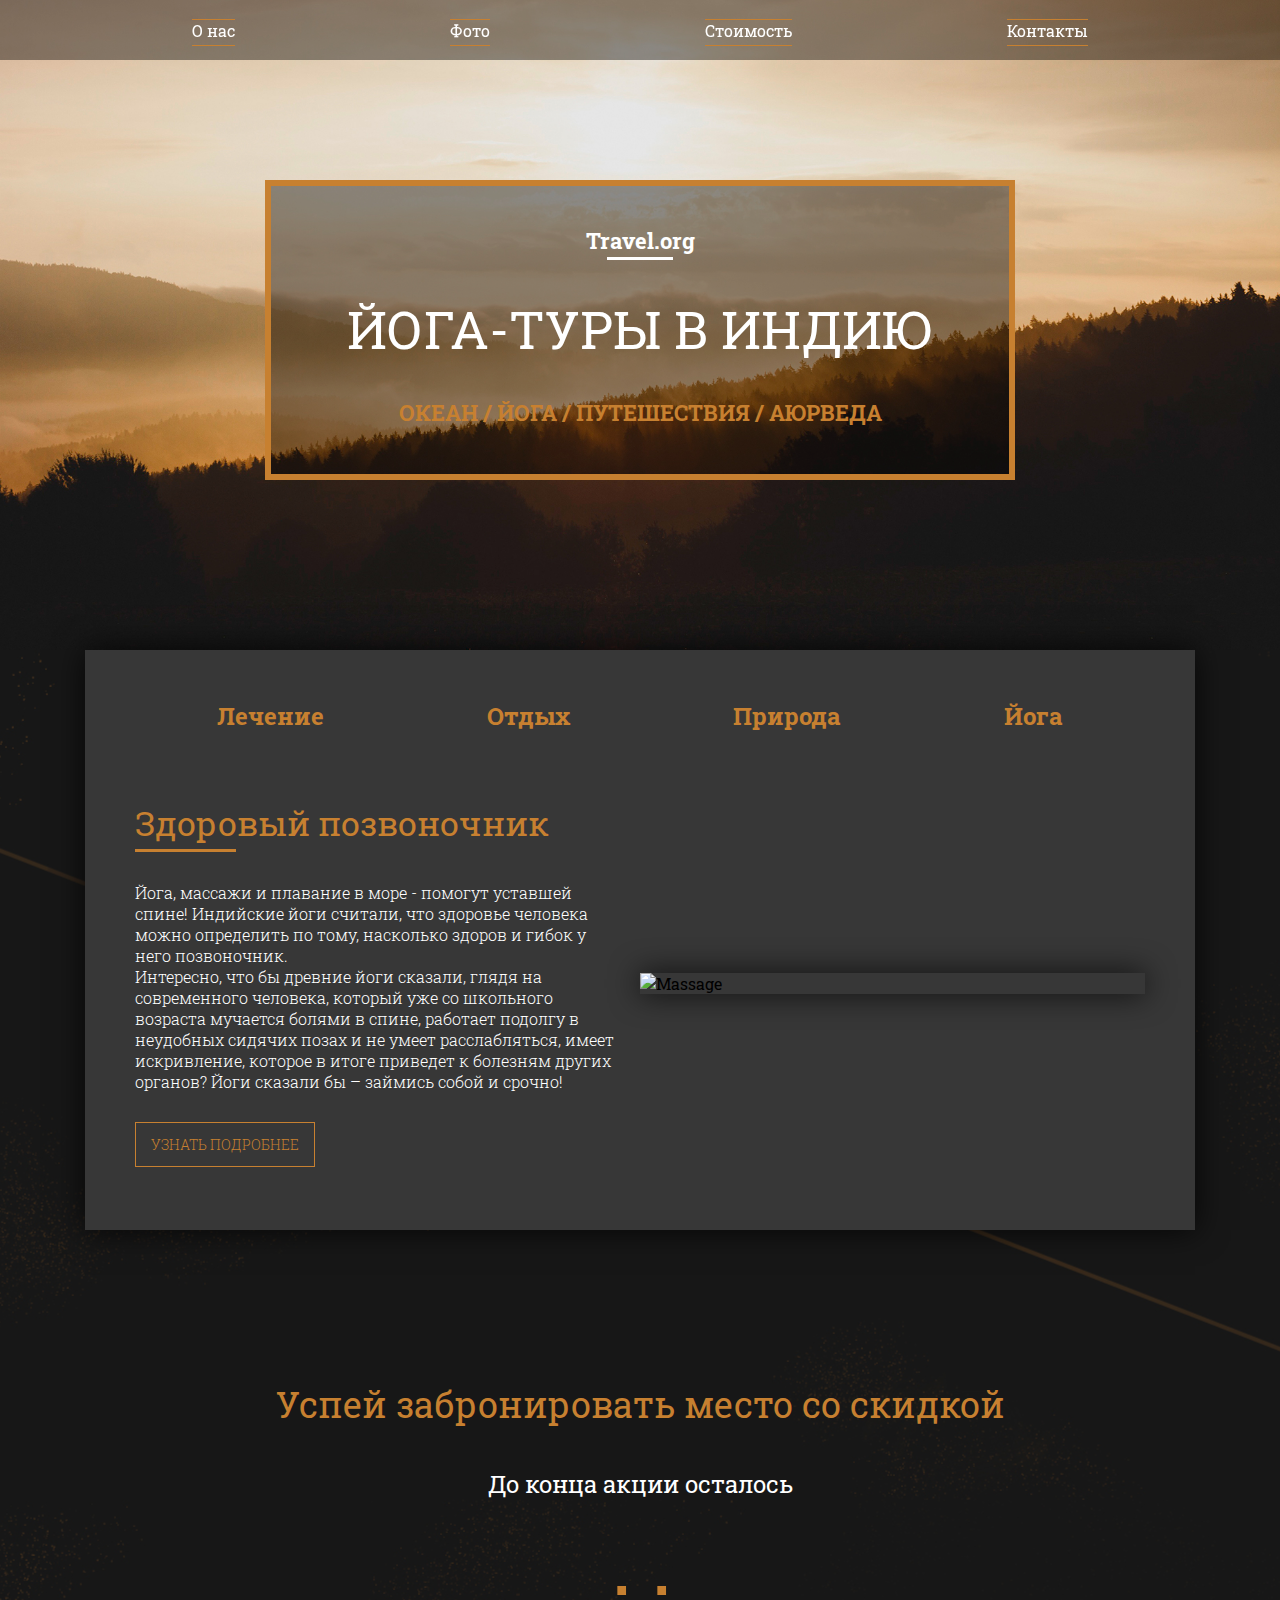
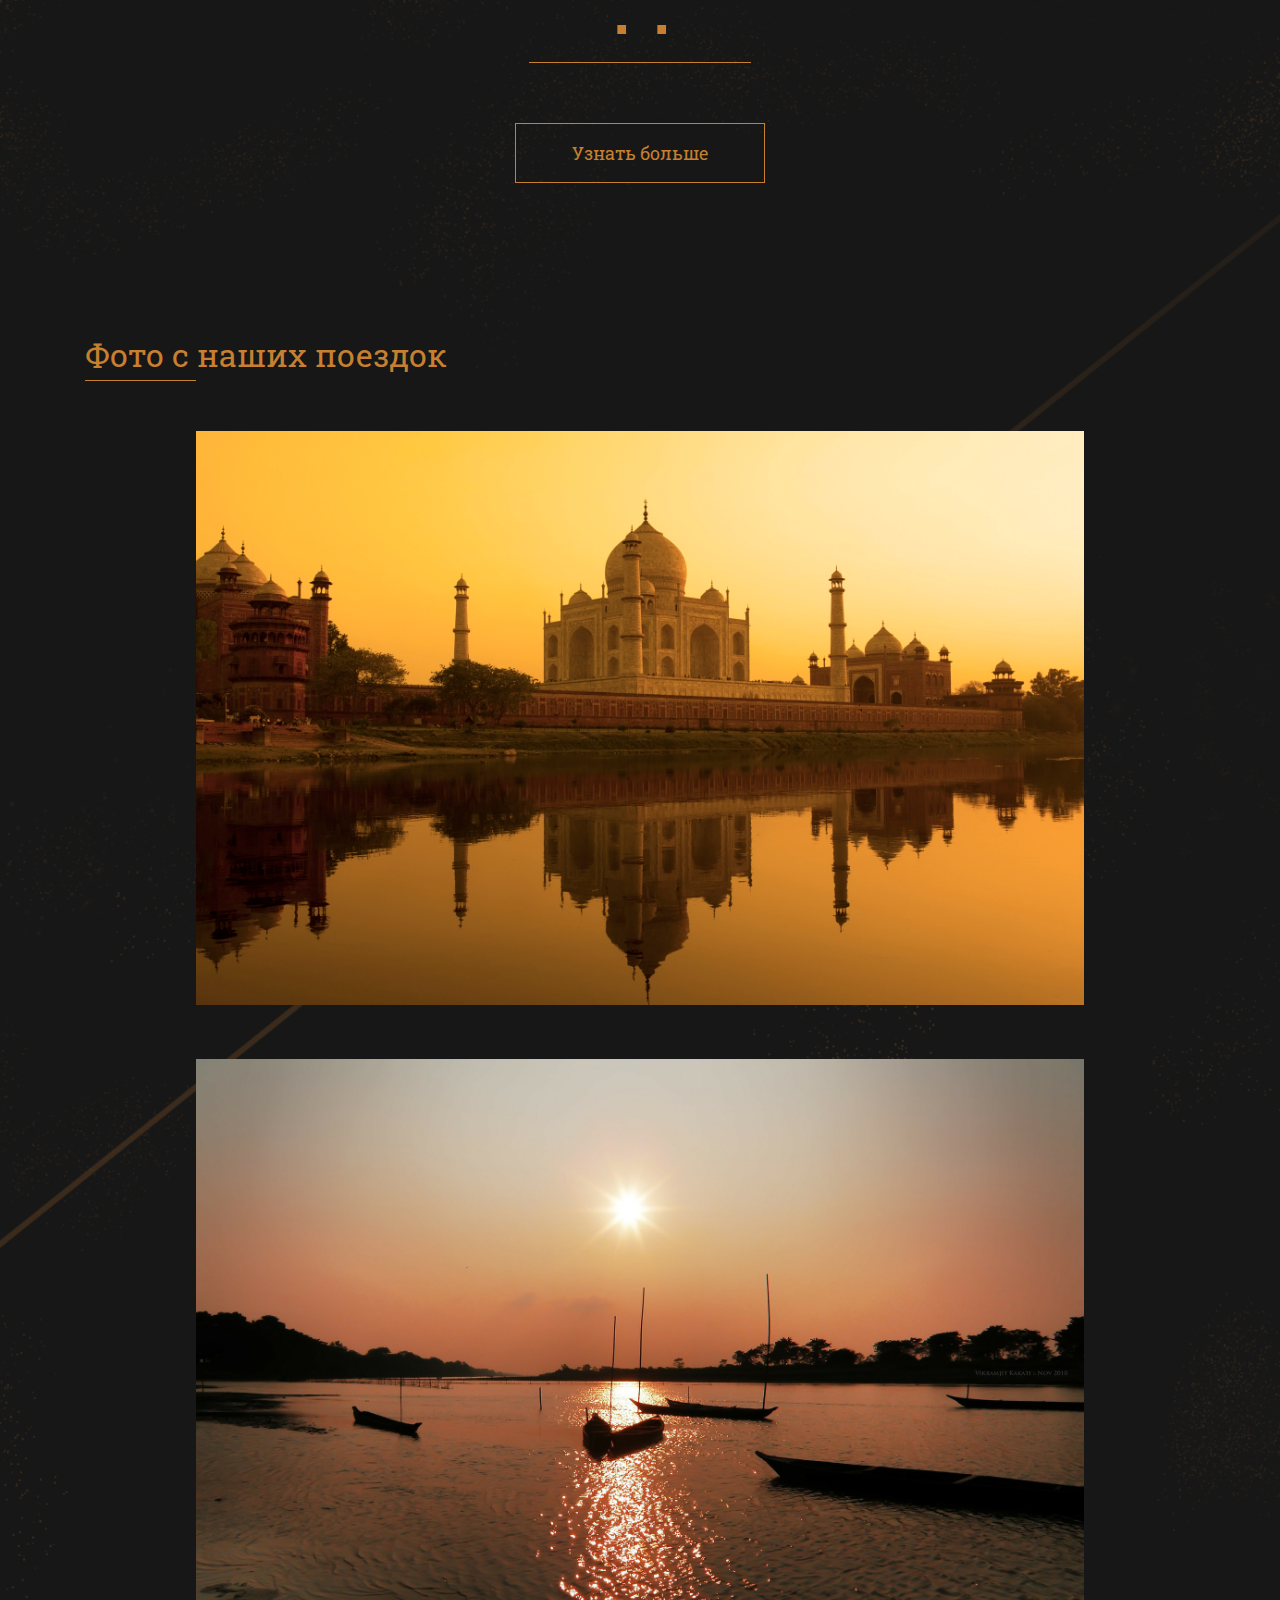
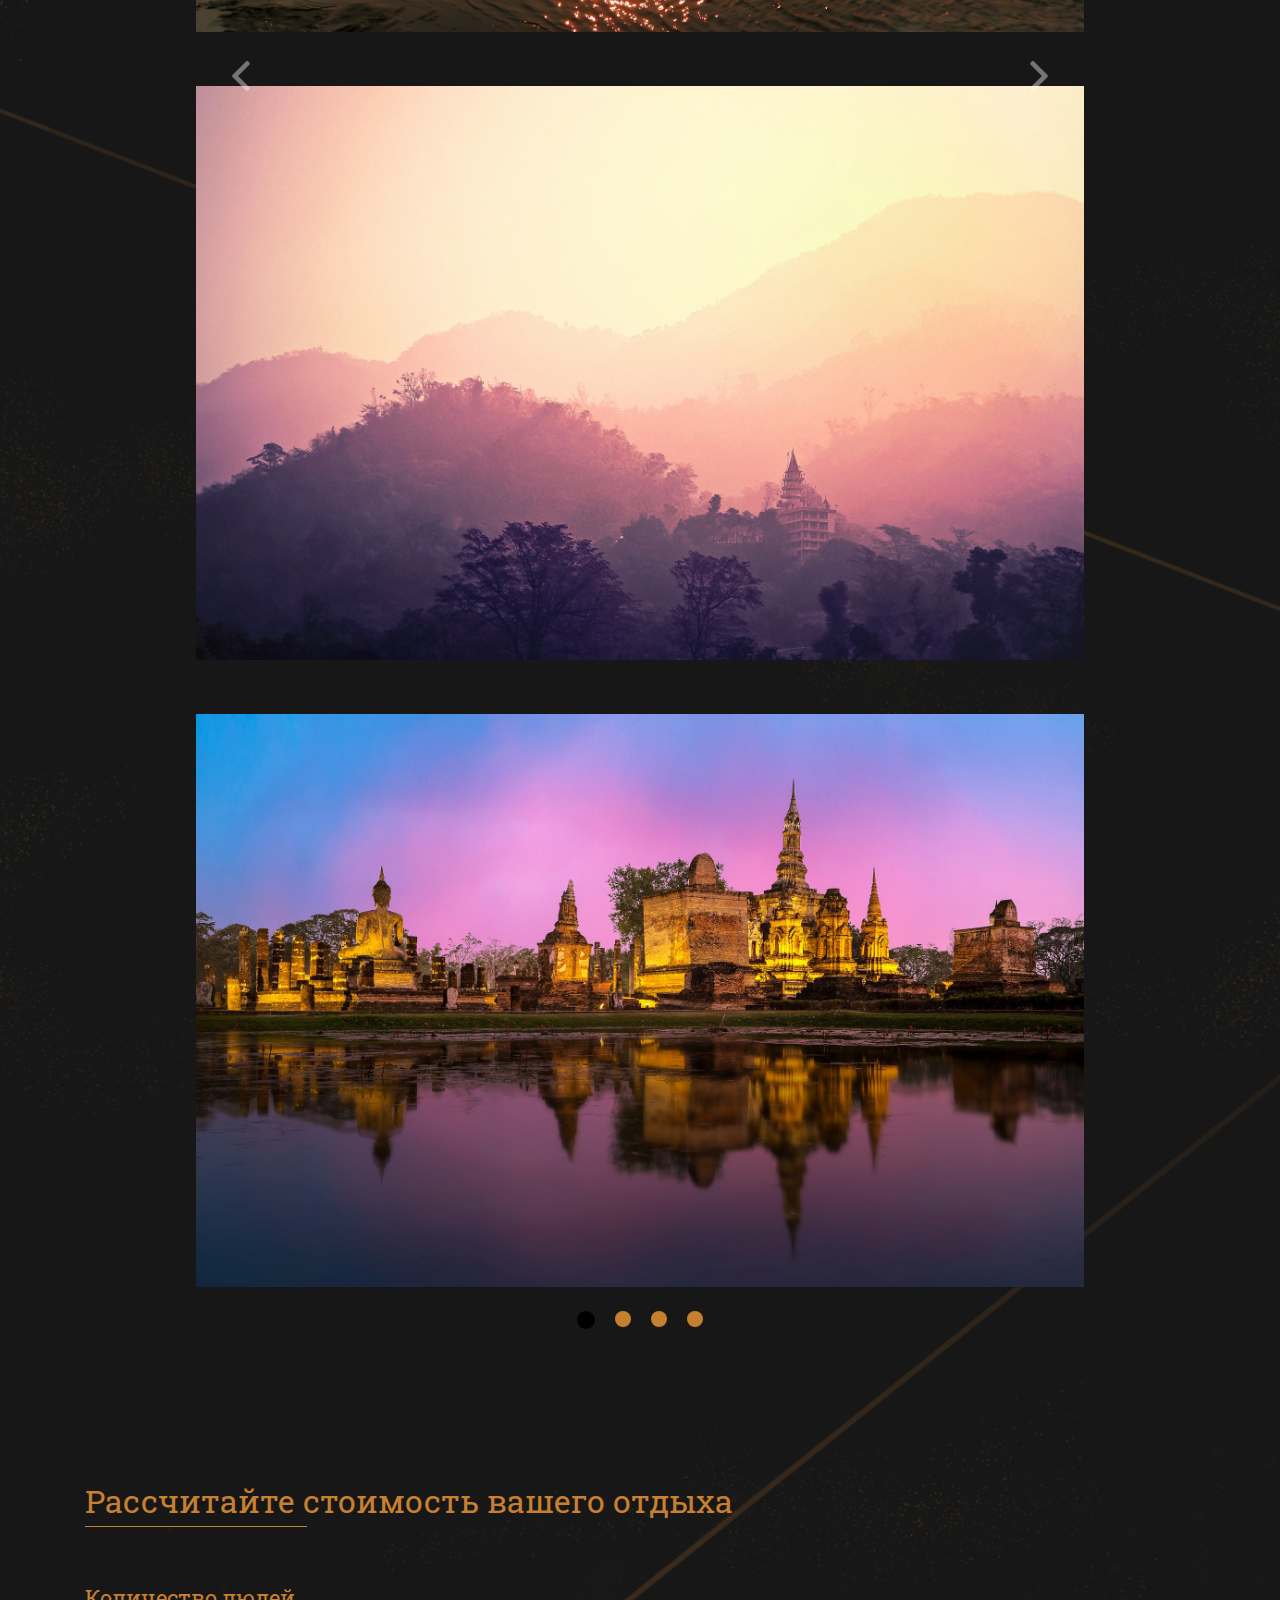
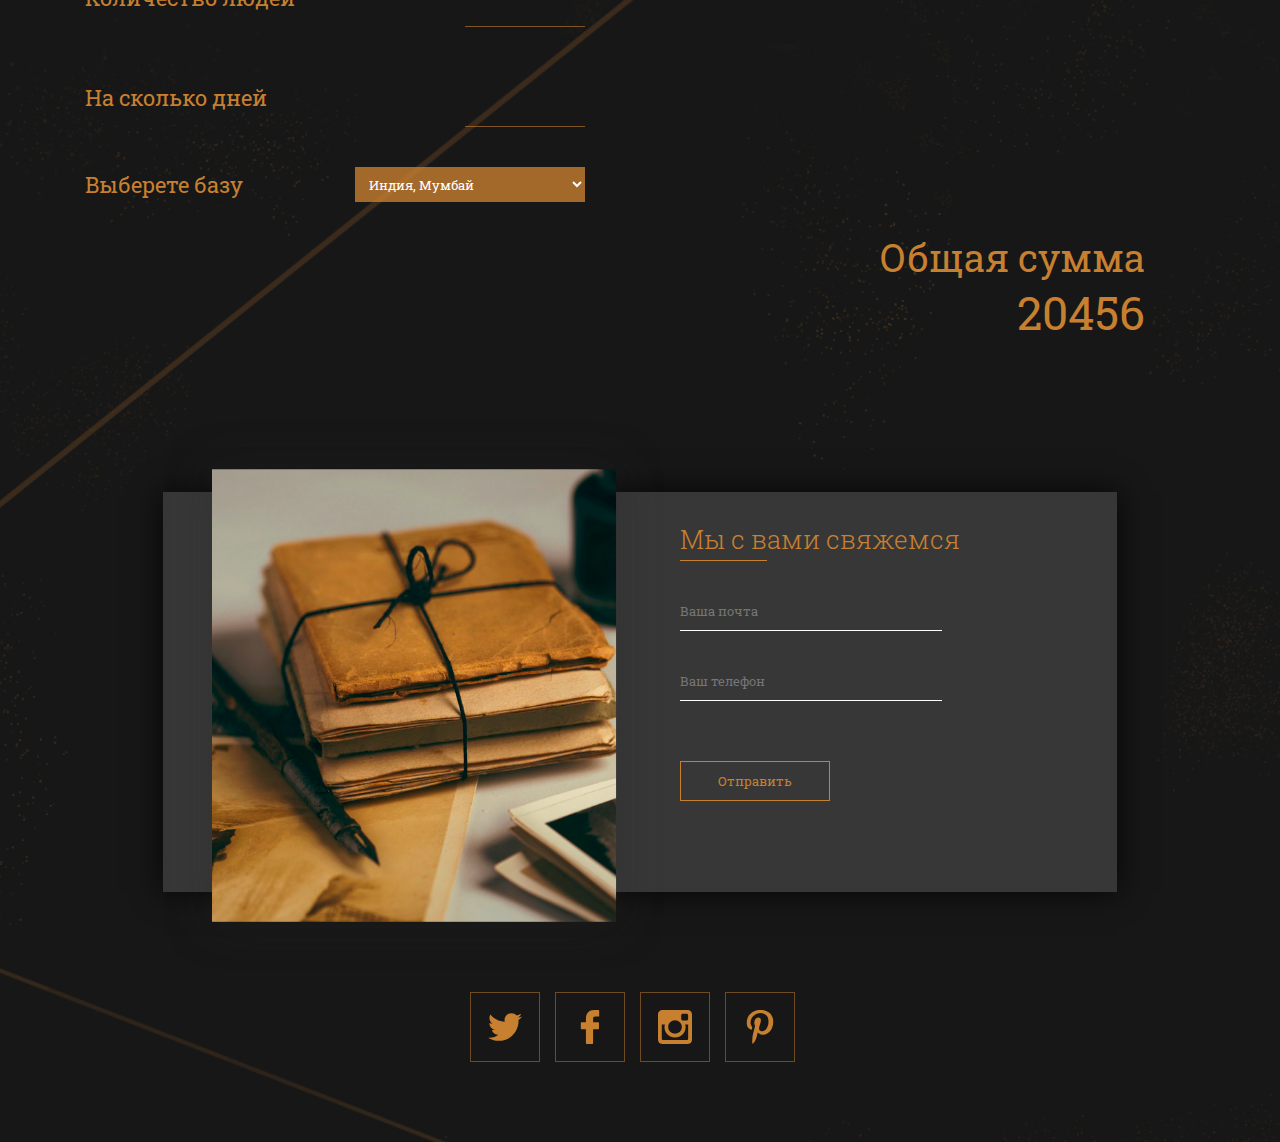
==== commit 04a36540: "4" ====
--- a/index.html
+++ b/index.html
@@ -208,7 +208,7 @@
 			</div>
 		</footer>
 	</div>
-	<div class="overlay fade">
+	<div class="overlay">
 	 		<div class="popup">
 				<div class="popup-close">&times;
 				</div>
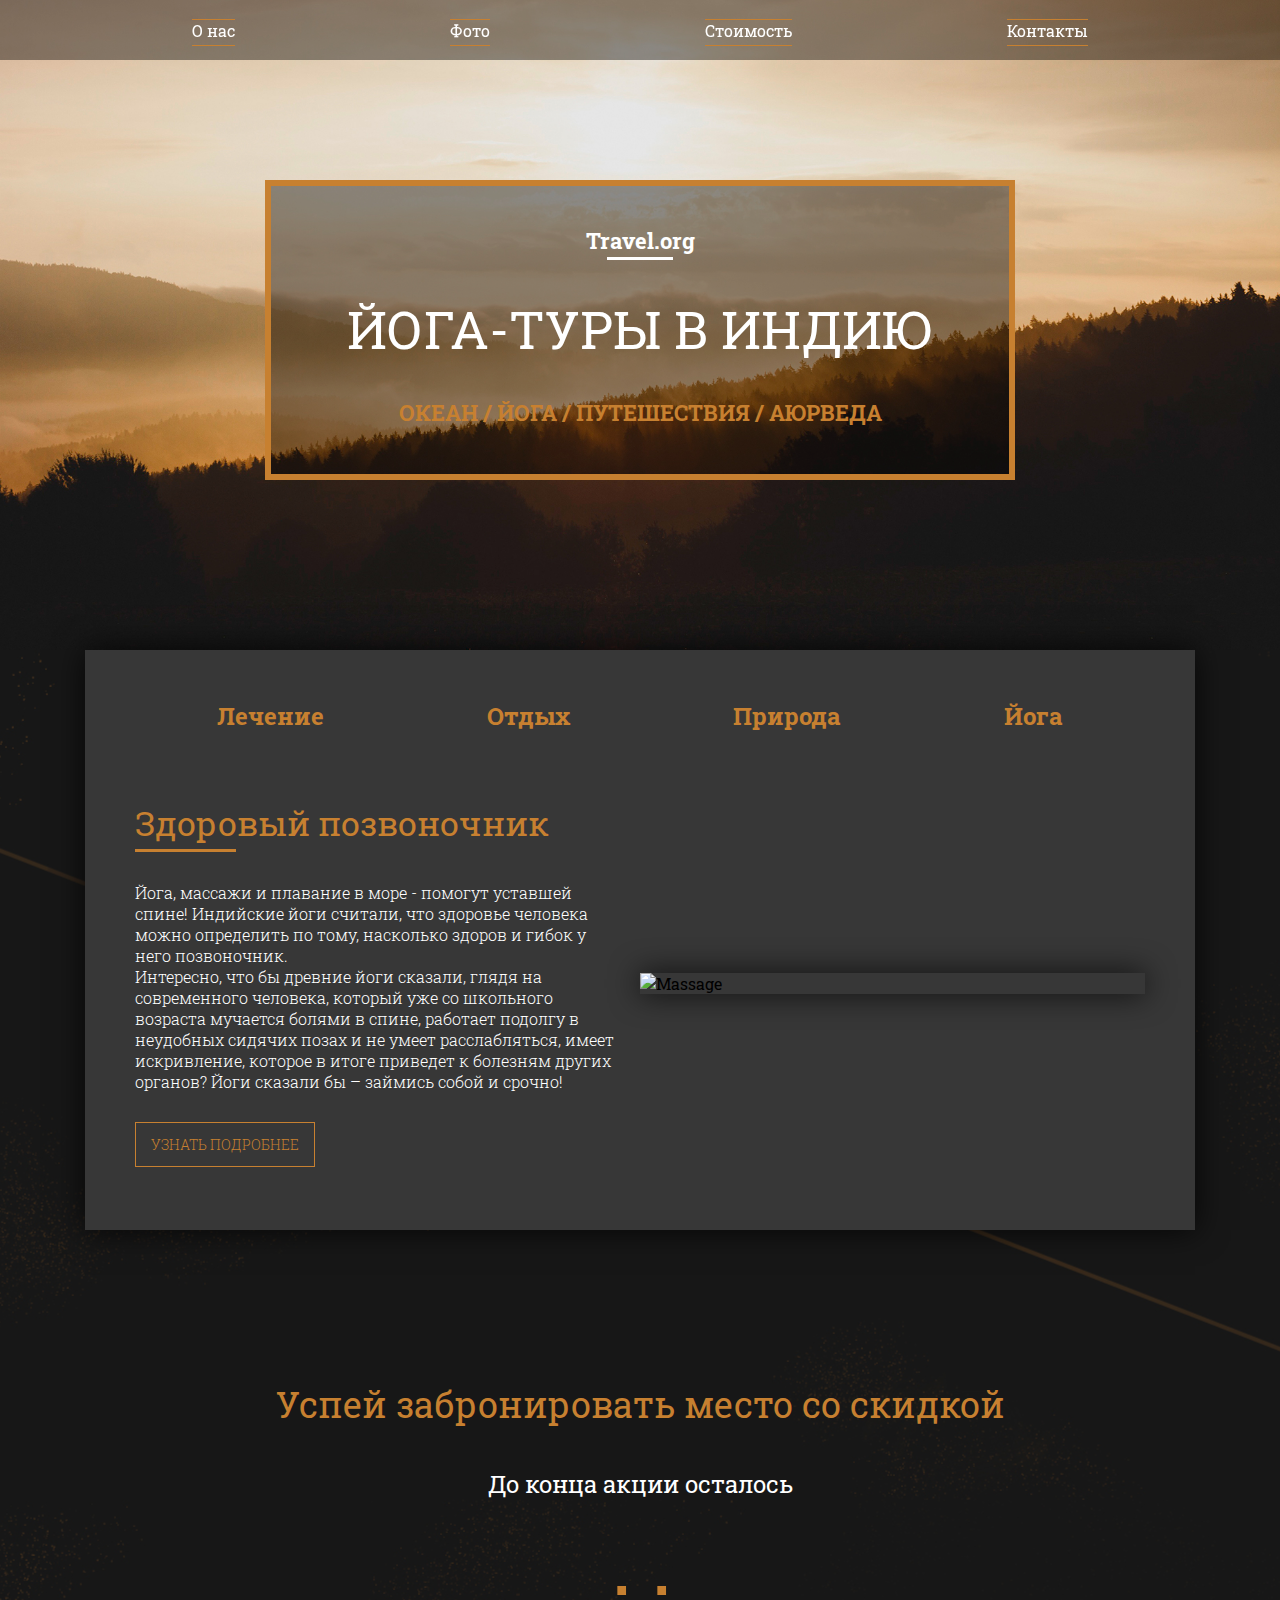
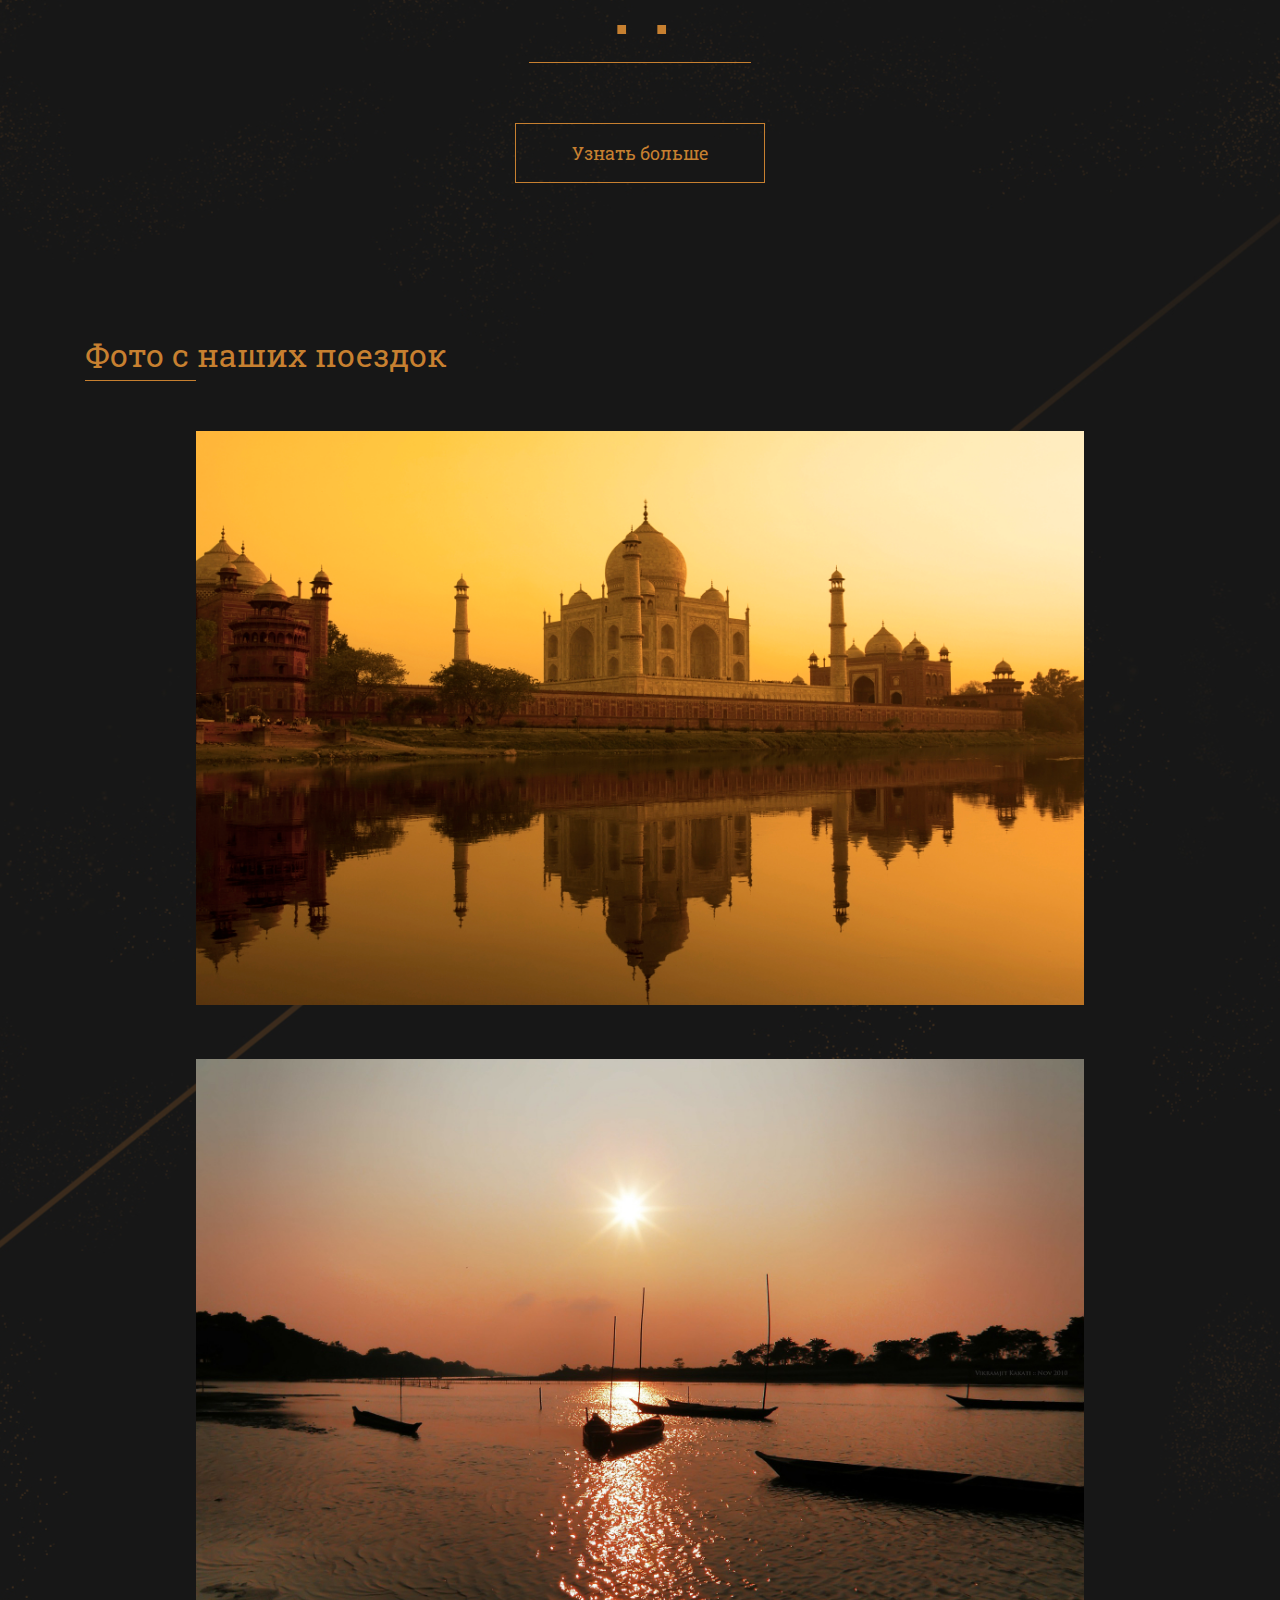
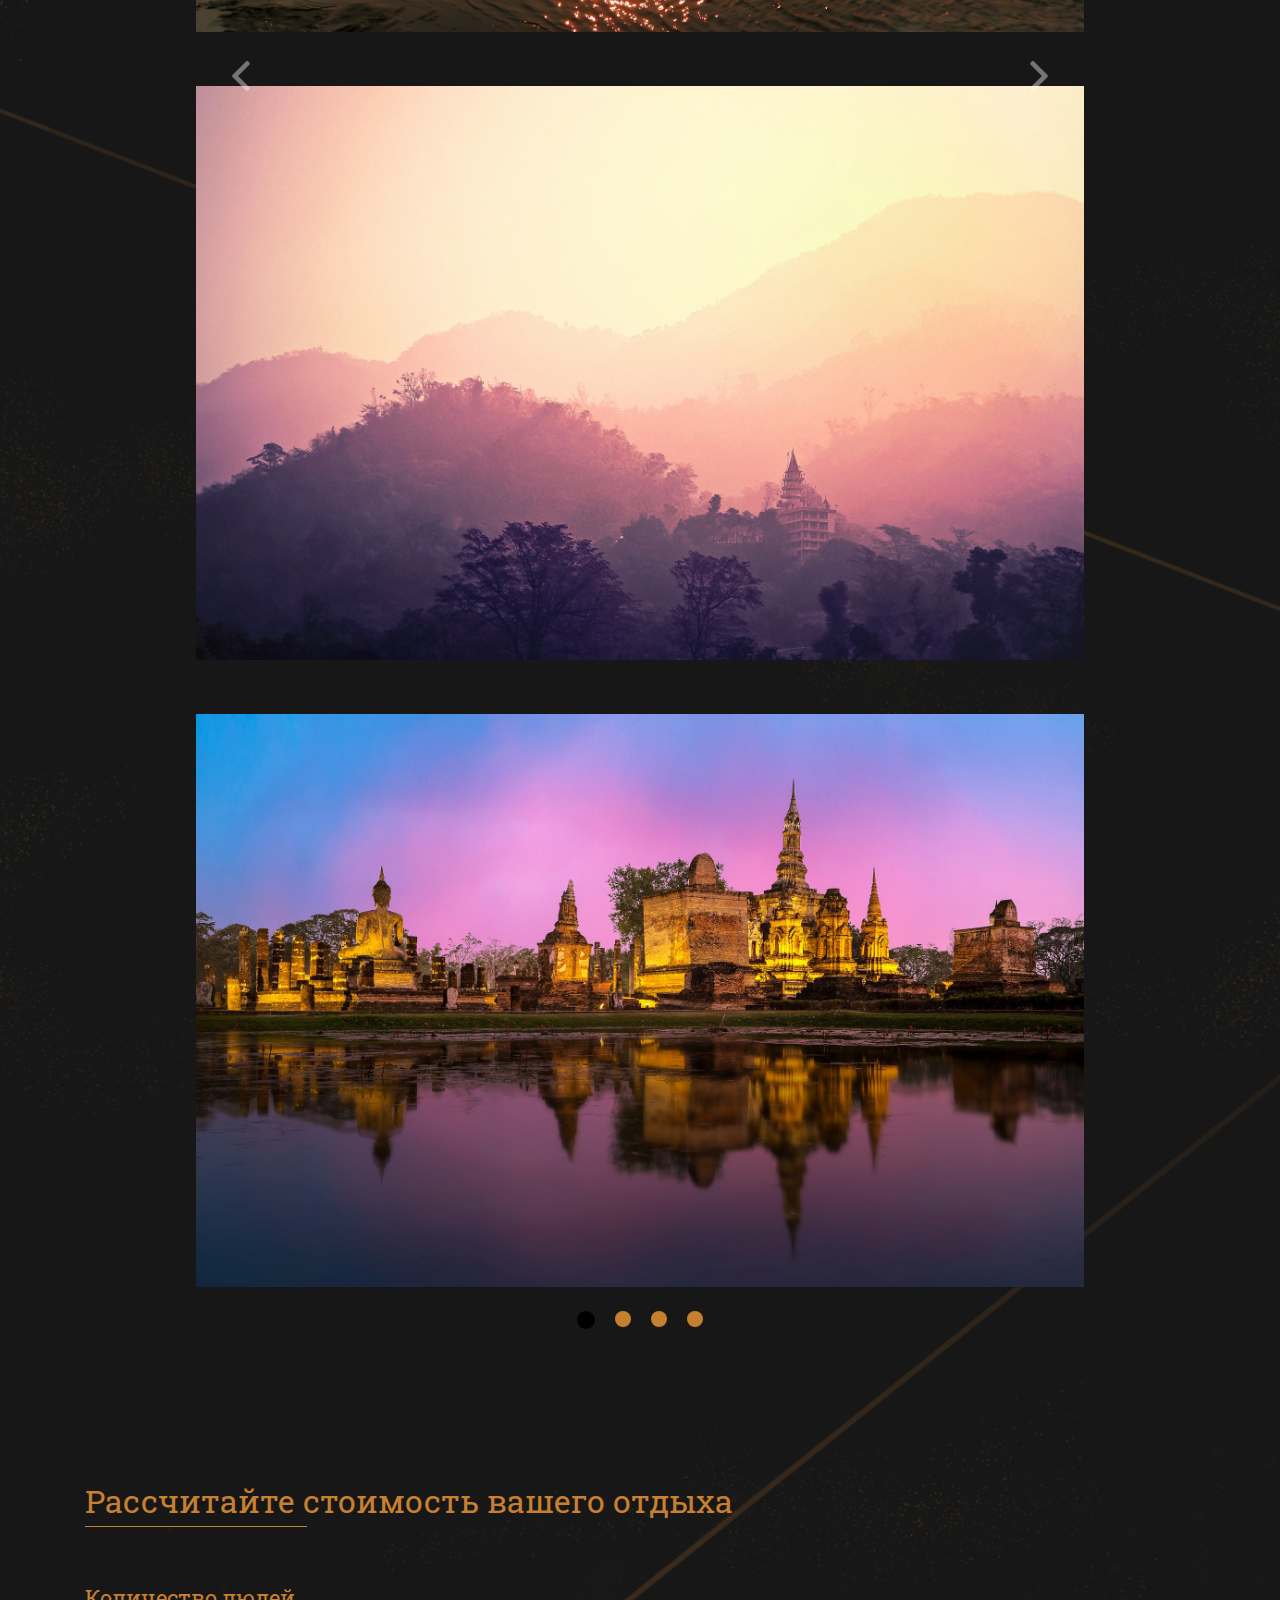
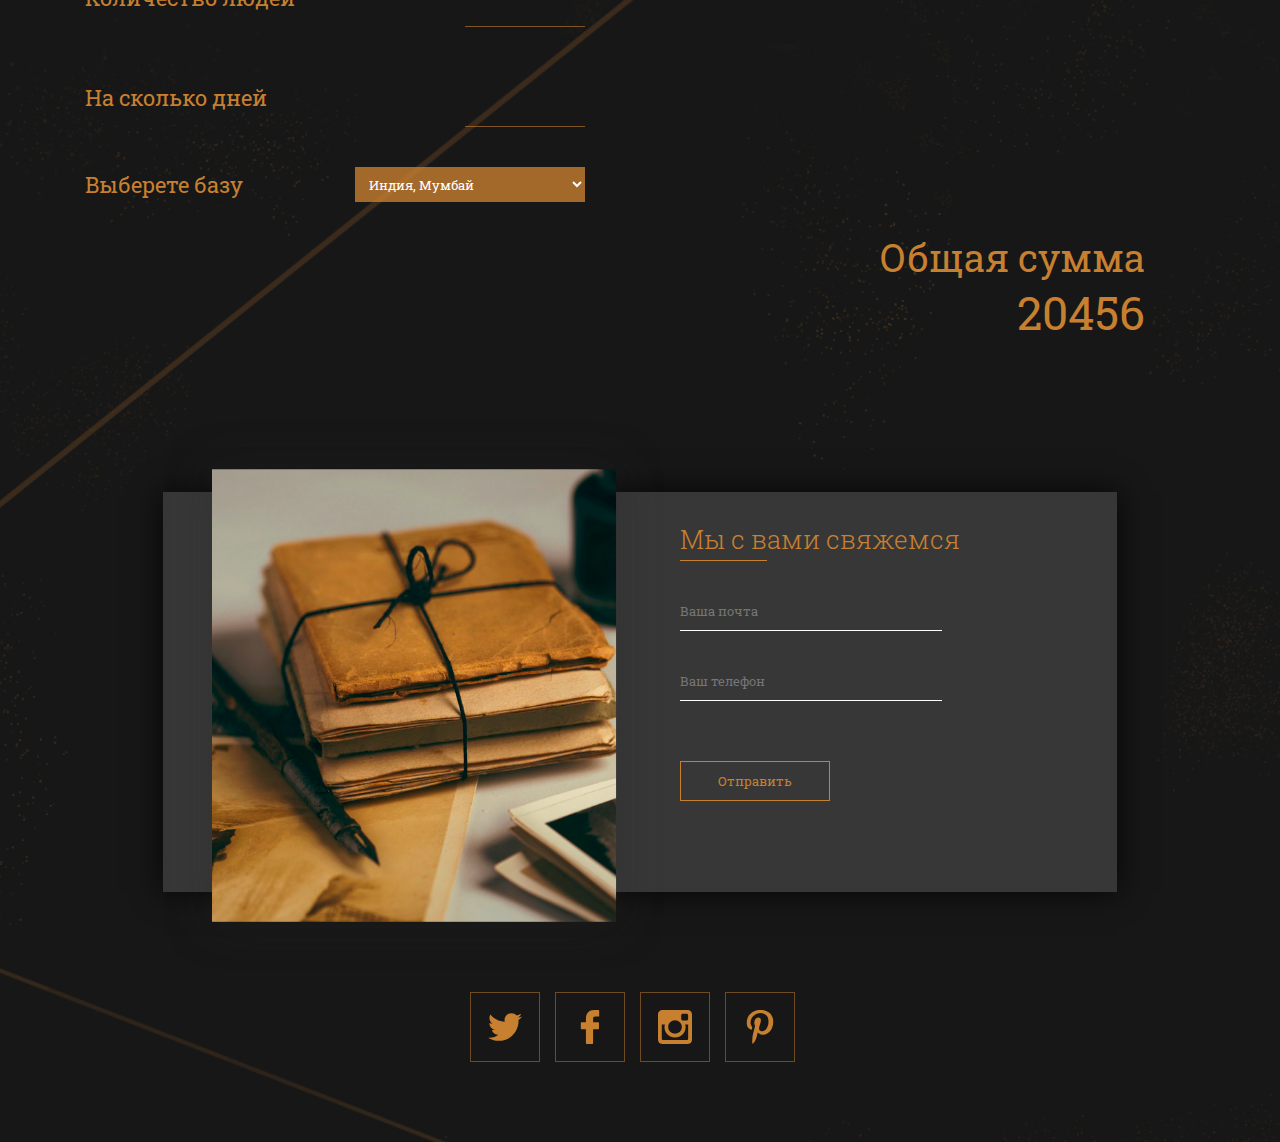
==== commit 89144b88: "11" ====
--- a/index.html
+++ b/index.html
@@ -222,7 +222,7 @@
 								<label class="popup-form__label" for="phone">
 								Введите ваш номер телефона:
 								</label>
-								<input class="popup-form__input" name="phone" type="tel" required placeholder="+7(978) 973 33 45">
+								<input class="popup-form__input" name="phone" type="tel" required placeholder="+7(978)973 33 45">
 								<button class="button popup-form__btn">
 									Оставить заявку!
 								</button>
--- a/css/style.css
+++ b/css/style.css
@@ -20,7 +20,30 @@
     opacity: 1;
   }
 }
+.more-splash {
+  animation-name: more;
+  animation-duration: 2.5s;
+  -webkit-animation-name: more;
+  -webkit-animation-duration: 2.5s;
+}
+@keyframes more {
+  from {
+    transform: translateX(-200%);
+  }
+  to {
+    transform: translateX(-50%);
+  }
+}
+@-webkit-keyframes more {
+  from {
+    transform: translateX(-200%);
+  }
+  to {
+    transform: translateX(-50%);
+  }
+}
 * {
+  -webkit-box-sizing: border-box;
   box-sizing: border-box;
   margin: 0;
   padding: 0;
@@ -48,9 +71,14 @@
 }
 header ul {
   height: 60px;
+  display: -webkit-box;
+  display: -ms-flexbox;
   display: flex;
   list-style-type: none;
+  -ms-flex-pack: distribute;
   justify-content: space-around;
+  -webkit-box-align: center;
+  -ms-flex-align: center;
   align-items: center;
   color: #fff;
 }
@@ -61,6 +89,7 @@
   height: 1px;
   background-color: #c78030;
   margin-top: 4px;
+  -webkit-transition: 0.4s;
   transition: 0.4s;
 }
 header ul li:before {
@@ -71,6 +100,7 @@
   height: 1px;
   background-color: #c78030;
   margin-top: 4px;
+  -webkit-transition: 0.4s;
   transition: 0.4s;
 }
 .main {
@@ -127,12 +157,16 @@
   min-height: 580px;
   background-color: #373737;
   padding: 50px;
+  -webkit-box-shadow: 0px 0px 30px rgba(0, 0, 0, 0.8);
   box-shadow: 0px 0px 30px rgba(0, 0, 0, 0.8);
 }
 .content .info-header {
   width: 100%;
   height: 50px;
-  display: flex;
+  display: -webkit-box;
+  display: -ms-flexbox;
+  display: flex;
+  -ms-flex-pack: distribute;
   justify-content: space-around;
 }
 .content .info-header-tab {
@@ -148,6 +182,7 @@
   height: 3px;
   background-color: #c78030;
   margin-top: 4px;
+  -webkit-transition: 0.4s;
   transition: 0.4s;
 }
 .content .info-header-tab:hover:after {
@@ -155,8 +190,11 @@
 }
 .content .info-tabcontent {
   width: 100%;
+  display: -webkit-box;
+  display: -ms-flexbox;
   display: flex;
   padding-top: 50px;
+  -webkit-transition: 0.3s;
   transition: 0.3s;
 }
 .content .info-tabcontent .description,
@@ -196,20 +234,28 @@
   cursor: pointer;
 }
 .content .info-tabcontent .description-btn:hover {
+  -webkit-box-shadow: 0px 0px 5px #c78030;
   box-shadow: 0px 0px 5px #c78030;
 }
 .content .info-tabcontent .photo {
-  display: flex;
+  display: -webkit-box;
+  display: -ms-flexbox;
+  display: flex;
+  -webkit-box-align: center;
+  -ms-flex-align: center;
   align-items: center;
 }
 .content .info-tabcontent .photo img {
   width: 100%;
+  -webkit-box-shadow: 0px 0px 30px rgba(0, 0, 0, 0.8);
   box-shadow: 0px 0px 30px rgba(0, 0, 0, 0.8);
 }
 .content .info .hide {
   display: none;
 }
 .content .info .show {
+  display: -webkit-box;
+  display: -ms-flexbox;
   display: flex;
 }
 .content .timer {
@@ -275,6 +321,7 @@
   width: 90px;
   left: 10%;
   background-color: rgba(0, 0, 0, 0);
+  -webkit-transition: 0.3s;
   transition: 0.3s;
   height: 100%;
 }
@@ -292,8 +339,10 @@
   position: absolute;
   top: 50%;
   left: 50%;
+  -webkit-transform: translate(-50%);
   transform: translate(-50%);
   opacity: .4;
+  -webkit-transition: 1s;
   transition: 1s;
 }
 .content .slider .wrap .next {
@@ -302,6 +351,7 @@
   top: 0;
   width: 90px;
   background-color: rgba(0, 0, 0, 0);
+  -webkit-transition: 0.3s;
   transition: 0.3s;
   height: 100%;
   right: 10%;
@@ -320,15 +370,21 @@
   position: absolute;
   top: 50%;
   left: 50%;
+  -webkit-transform: translate(-50%);
   transform: translate(-50%);
   opacity: .4;
+  -webkit-transition: 1s;
   transition: 1s;
 }
 .content .slider-dots {
   width: 90%;
   margin: 0 auto;
   margin-top: 20px;
-  display: flex;
+  display: -webkit-box;
+  display: -ms-flexbox;
+  display: flex;
+  -webkit-box-pack: center;
+  -ms-flex-pack: center;
   justify-content: center;
 }
 .content .slider-dots .dot {
@@ -339,6 +395,7 @@
   background-color: #c78030;
   border-radius: 50%;
   display: inline-block;
+  -webkit-transition: background-color 0.6s ease;
   transition: background-color 0.6s ease;
 }
 .content .slider-dots .dot-active {
@@ -365,8 +422,14 @@
 .content .counter-block {
   margin-top: 40px;
   width: 45%;
-  display: flex;
+  display: -webkit-box;
+  display: -ms-flexbox;
+  display: flex;
+  -webkit-box-pack: justify;
+  -ms-flex-pack: justify;
   justify-content: space-between;
+  -webkit-box-align: center;
+  -ms-flex-align: center;
   align-items: center;
 }
 .content .counter-block-option {
@@ -426,35 +489,40 @@
   cursor: pointer;
 }
 .content .more:hover {
+  -webkit-box-shadow: 0 0 10px #c78030;
   box-shadow: 0 0 10px #c78030;
 }
-.content .contact {
+.contact {
   width: 86%;
   height: 400px;
+  display: -webkit-box;
+  display: -ms-flexbox;
   display: flex;
   background-color: #373737;
   margin: 0 auto;
   margin-top: 150px;
+  -webkit-box-shadow: 0px 0px 30px rgba(0, 0, 0, 0.8);
   box-shadow: 0px 0px 30px rgba(0, 0, 0, 0.8);
 }
-.content .contact-img {
+.contact-img {
   width: 50%;
 }
-.content .contact-img img {
+.contact-img img {
   height: 550px;
+  -webkit-transform: translateY(-13%);
   transform: translateY(-13%);
 }
-.content .contact-form {
+.contact-form {
   width: 50%;
   padding-left: 40px;
 }
-.content .contact-form-title {
+.contact-form-title {
   margin-top: 30px;
   color: #c78030;
   font-size: 26px;
   font-weight: 300;
 }
-.content .contact-form-title:after {
+.contact-form-title:after {
   content: '';
   display: block;
   width: 20%;
@@ -462,7 +530,7 @@
   background-color: #c78030;
   margin-top: 4px;
 }
-.content .contact-form form input {
+.contact-form form input {
   display: block;
   width: 60%;
   height: 40px;
@@ -472,7 +540,7 @@
   border-bottom: 1px solid #fff;
   color: #fff;
 }
-.content .contact-form form button {
+.contact-form form button {
   margin-top: 60px;
   width: 150px;
   height: 40px;
@@ -481,31 +549,43 @@
   color: #c78030;
   cursor: pointer;
 }
-.content .contact-form form button:hover {
+.contact-form form button:hover {
+  -webkit-box-shadow: 0 0 10px #c78030;
   box-shadow: 0 0 10px #c78030;
 }
-.content footer {
+footer {
   width: 100%;
   height: 250px;
-  display: flex;
+  display: -webkit-box;
+  display: -ms-flexbox;
+  display: flex;
+  -webkit-box-align: center;
+  -ms-flex-align: center;
   align-items: center;
 }
-.content footer .social {
-  display: flex;
+footer .social {
+  display: -webkit-box;
+  display: -ms-flexbox;
+  display: flex;
+  -webkit-box-pack: center;
+  -ms-flex-pack: center;
   justify-content: center;
+  -webkit-box-align: center;
+  -ms-flex-align: center;
   align-items: center;
   padding-top: 20px;
 }
-.content footer .social .social-block {
+footer .social .social-block {
   width: 70px;
   height: 70px;
   border: 1px solid rgba(199, 128, 48, 0.5);
   margin-right: 15px;
 }
-.content footer .social .social-block:hover {
+footer .social .social-block:hover {
+  -webkit-box-shadow: 0 0 10px #c78030;
   box-shadow: 0 0 10px #c78030;
 }
-.content footer .social .social-block a img {
+footer .social .social-block a img {
   width: 50%;
   display: block;
   margin: 0 auto;
@@ -526,6 +606,7 @@
   left: 50%;
   top: 150px;
   width: 752px;
+  -webkit-transform: translateX(-50%);
   transform: translateX(-50%);
 }
 .overlay .popup-close {
@@ -616,5 +697,6 @@
   cursor: pointer;
 }
 .overlay .popup-form__btn:hover {
+  -webkit-box-shadow: 0 0 10px #c78030;
   box-shadow: 0 0 10px #c78030;
 }
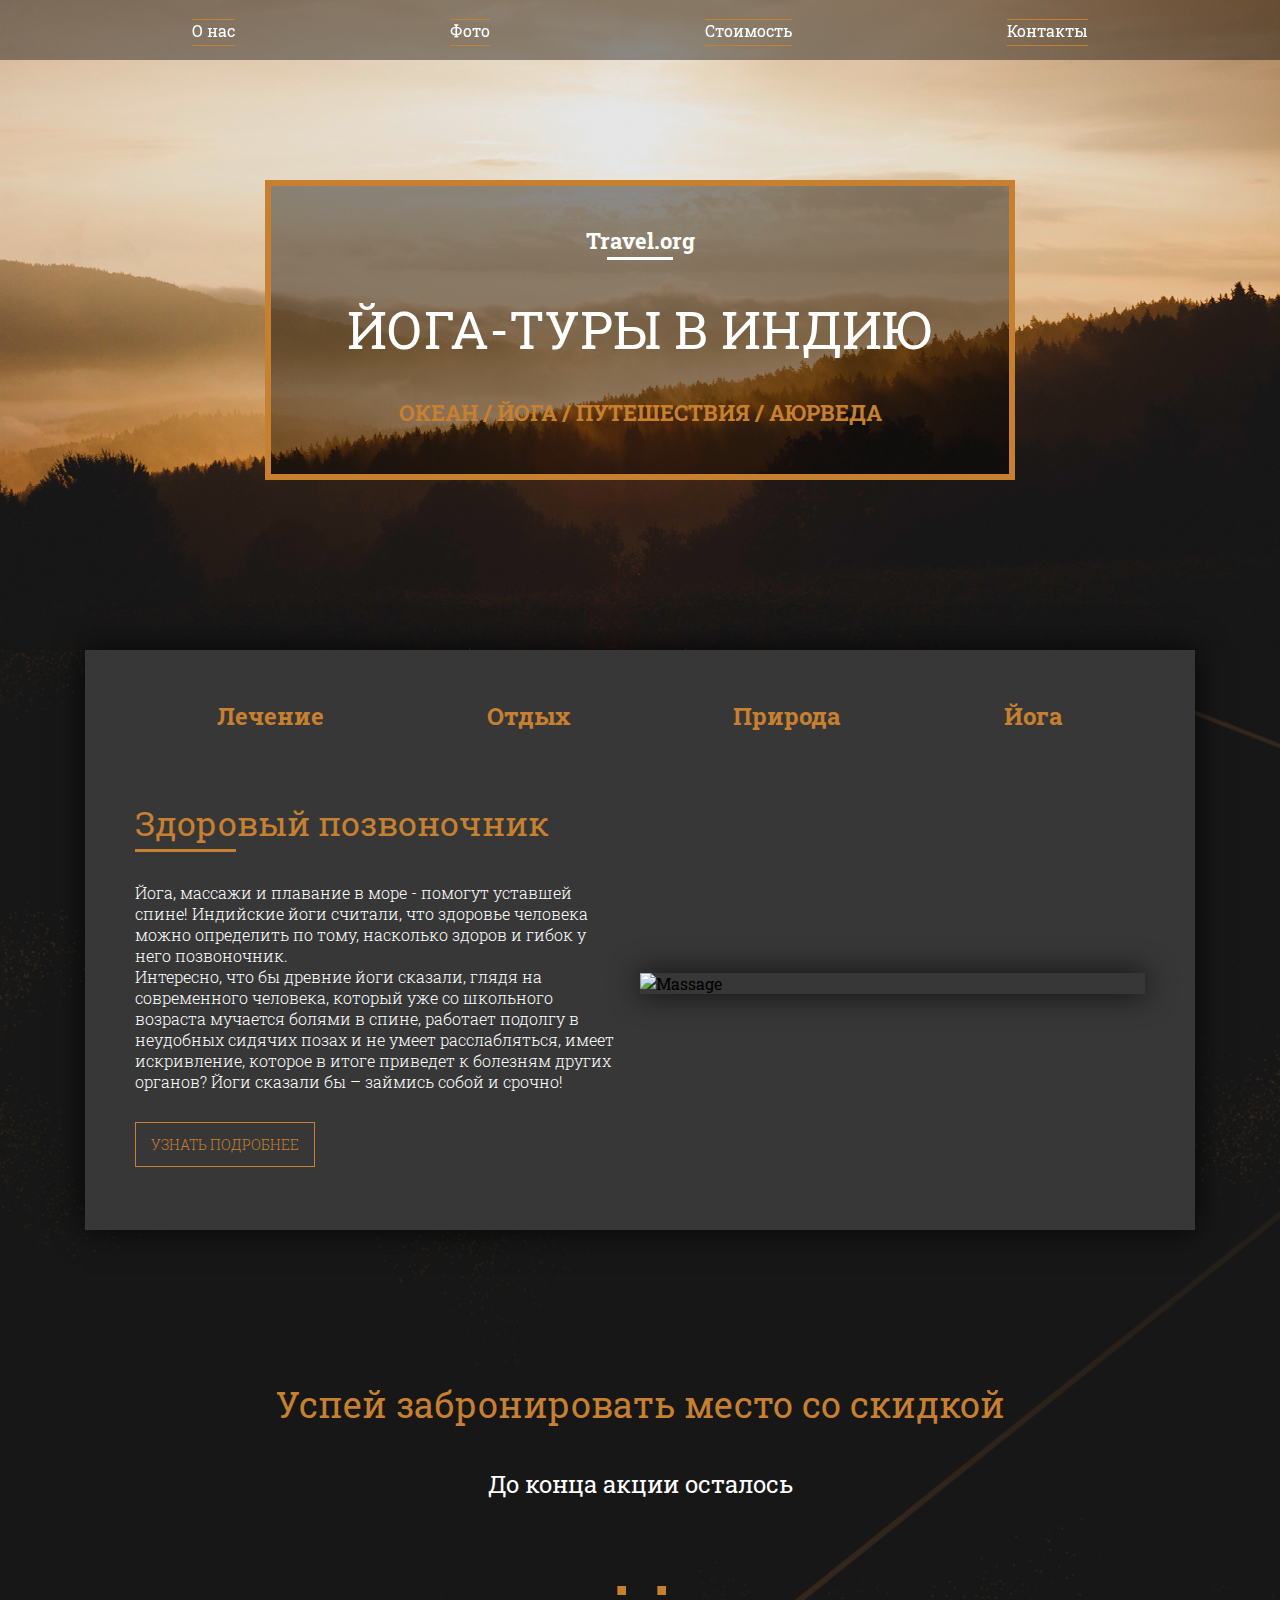
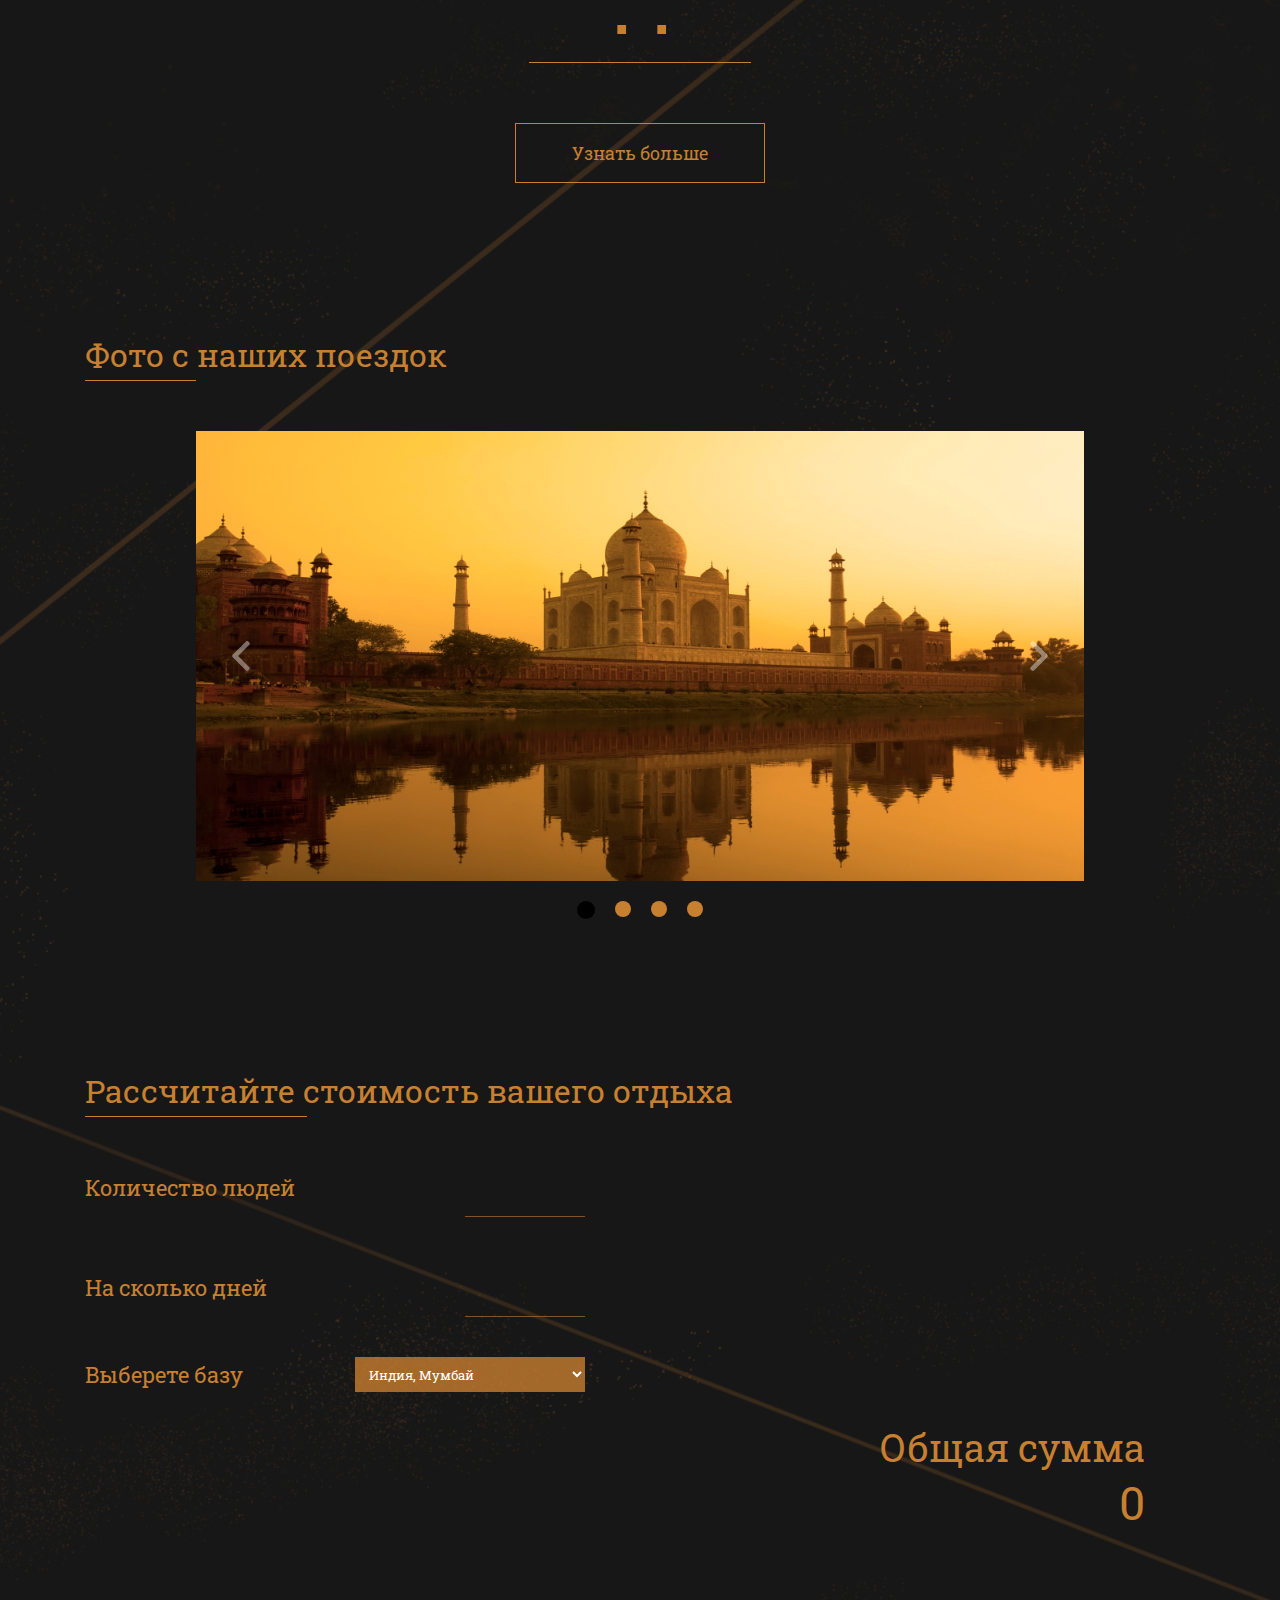
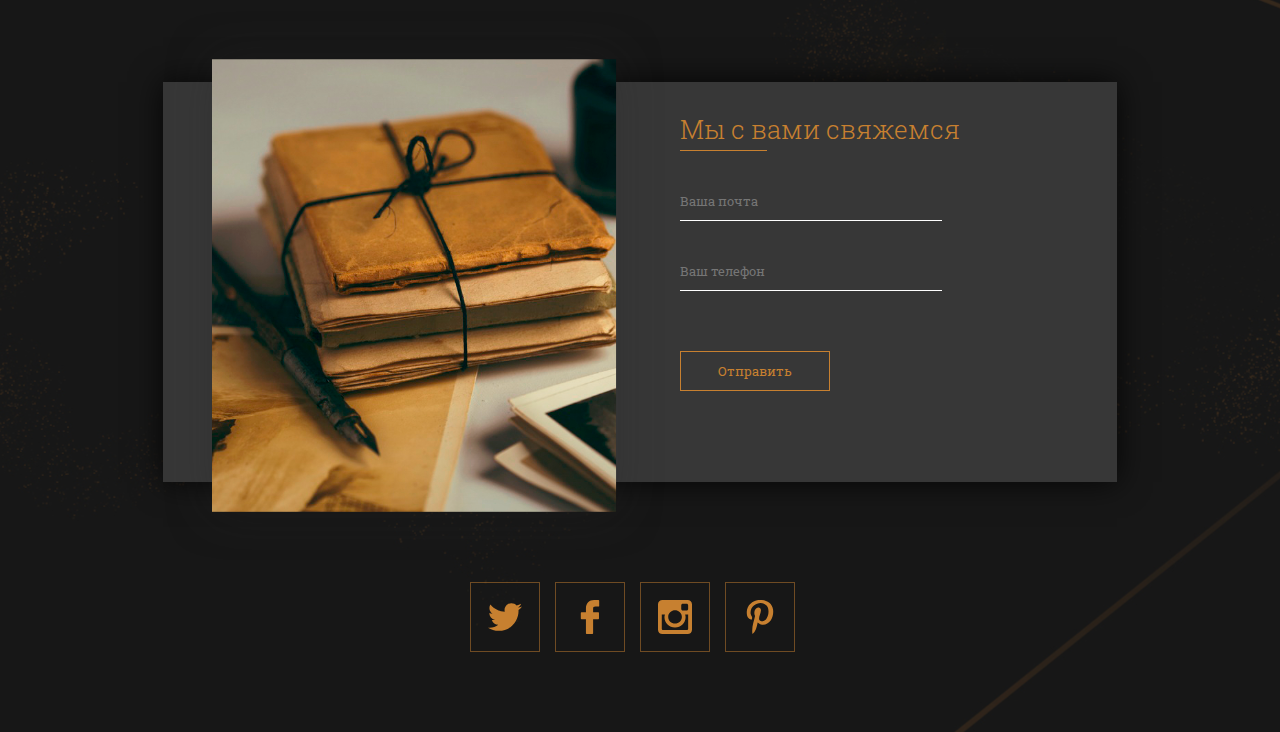
==== commit c27fe1f8: "13" ====
--- a/index.html
+++ b/index.html
@@ -118,16 +118,16 @@
 				</div>
 				<div class="wrap">
 
-					<div class="slider-item fade">
+					<div class="slider-item my-fade">
 						<img src="img/slider_1.jpg" alt="slider">
 					</div>
-					<div class="slider-item fade">
+					<div class="slider-item my-fade">
 						<img src="img/slider_2.jpg" alt="slider">
 					</div>
-					<div class="slider-item fade">
+					<div class="slider-item my-fade">
 						<img src="img/slider_3.jpg" alt="slider">
 					</div>
-					<div class="slider-item fade">
+					<div class="slider-item my-fade">
 						<img src="img/slider_4.jpg" alt="slider">
 					</div>
 
--- a/css/style.css
+++ b/css/style.css
@@ -18,6 +18,28 @@
   }
   to {
     opacity: 1;
+  }
+}
+.my-fade {
+  animation: myfade 2.5s;
+}
+@keyframes myfade {
+  from {
+    top: 500px;
+  }
+  to {
+    top: 0;
+  }
+}
+.out-my-fade {
+  animation: outmyfade 2.5s;
+}
+@keyframes outmyfade {
+  from {
+    top: 0;
+  }
+  to {
+    top: -500px;
   }
 }
 .more-splash {
@@ -304,20 +326,26 @@
 .content .slider .wrap {
   width: 100%;
   position: relative;
+  height: 500px;
+  overflow: hidden;
 }
 .content .slider .wrap .slider-item {
   width: 80%;
   margin: 0 auto;
   margin-top: 50px;
-  position: relative;
+  position: absolute;
+  right: 0;
+  left: 0;
+  display: flex;
 }
 .content .slider .wrap .slider-item img {
   width: 100%;
+  height: 500px;
 }
 .content .slider .wrap .prev {
   position: absolute;
   cursor: pointer;
-  top: 0;
+  top: 50px;
   width: 90px;
   left: 10%;
   background-color: rgba(0, 0, 0, 0);
@@ -337,7 +365,7 @@
   background: url(../icons/left-arrow.svg) center no-repeat;
   background-size: cover;
   position: absolute;
-  top: 50%;
+  top: 42%;
   left: 50%;
   -webkit-transform: translate(-50%);
   transform: translate(-50%);
@@ -348,7 +376,7 @@
 .content .slider .wrap .next {
   position: absolute;
   cursor: pointer;
-  top: 0;
+  top: 50px;
   width: 90px;
   background-color: rgba(0, 0, 0, 0);
   -webkit-transition: 0.3s;
@@ -368,7 +396,7 @@
   background: url(../icons/right-arrow.svg) center no-repeat;
   background-size: cover;
   position: absolute;
-  top: 50%;
+  top: 42%;
   left: 50%;
   -webkit-transform: translate(-50%);
   transform: translate(-50%);
